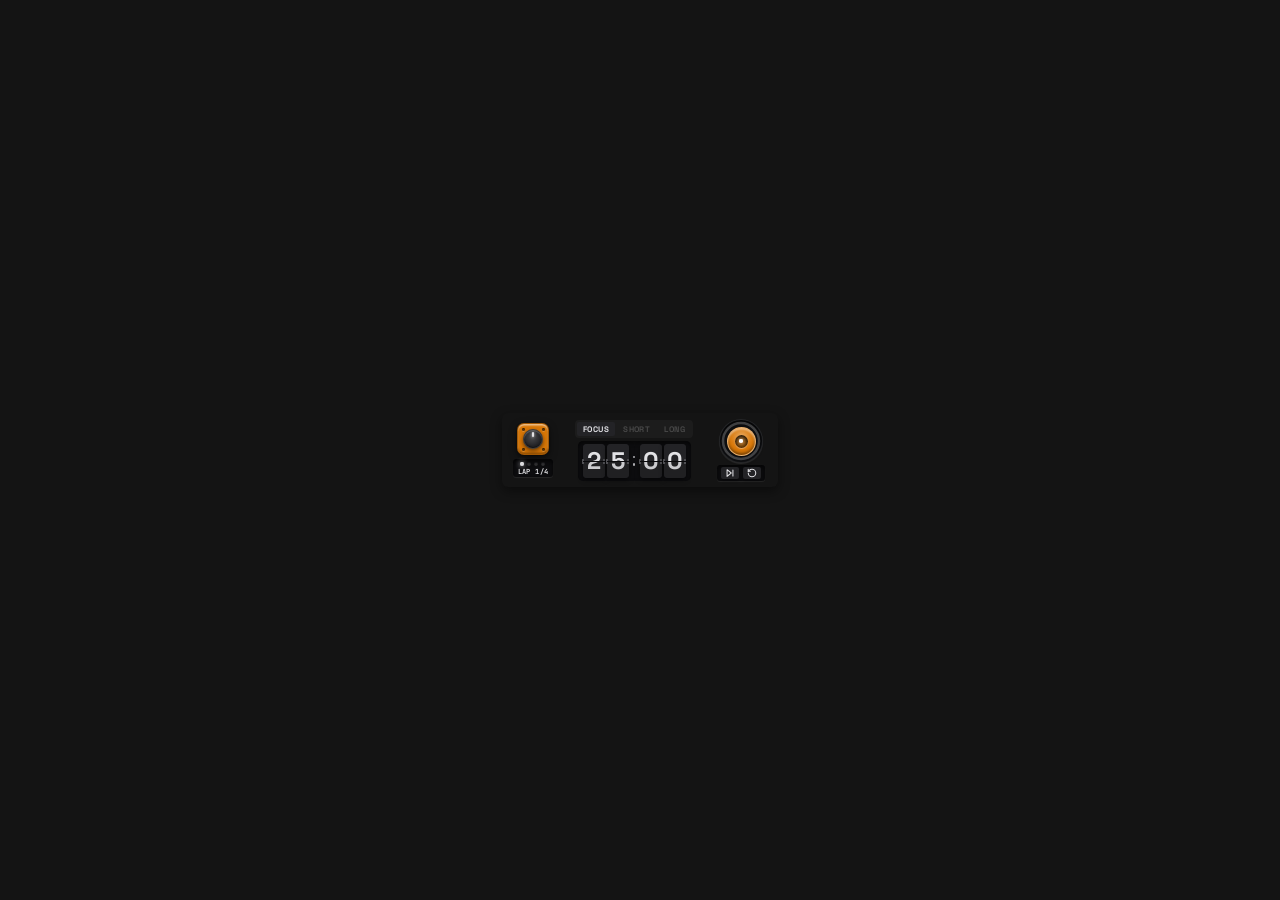
==== client/index.html @ 46dcbdff "feat: add design workbench, client architecture, and test suite with theme refinements" ====
<!DOCTYPE html>
<html lang="en">
<head>
  <meta charset="UTF-8">
  <meta name="viewport" content="width=device-width, initial-scale=1.0">
  <title>Kronos</title>
  <link rel="preconnect" href="https://fonts.googleapis.com">
  <link rel="preconnect" href="https://fonts.gstatic.com" crossorigin>
  <link href="https://fonts.googleapis.com/css2?family=Inter:wght@400;500;600;700&family=JetBrains+Mono:wght@500;700;800&family=Space+Grotesk:wght@500;700&display=swap" rel="stylesheet">
  <link rel="stylesheet" href="css/styles.css">
  <script>
    (function() {
      try {
        var theme = 'charcoal';
        if (typeof window.require === 'function') {
          var fs = window.require('fs');
          var prefsPath = "C:\\Users\\Admin\\AppData\\Local\\NeoGraphs\\Kronos\\preferences.json";
          if (fs.existsSync(prefsPath)) {
            var p = JSON.parse(fs.readFileSync(prefsPath, 'utf8'));
            if (p && p.theme) theme = p.theme;
          }
        } else {
          var raw = localStorage.getItem('kronos_config');
          if (raw) {
            var cfg = JSON.parse(raw);
            if (cfg && cfg.theme) theme = cfg.theme;
          }
        }
        document.documentElement.setAttribute('data-theme', theme);
      } catch(e) {}
    })();
  </script>
</head>
<body class="dot-grid-bg">
  <div class="panel-root">
    
    <!-- KRONOS DOCKABLE BAR (76-80px Height) -->
    <div id="kronos-dock-bar" class="kronos-bar dot-grid-bg" role="region" aria-label="Kronos Focus Bar">
      
      <!-- ZONE A: Modular Squircle Rotary & Inset Lap Channel -->
      <div class="kronos-zone zone-left">
        <!-- Modular Squircle Rotary (Settings Launcher) -->
        <button id="kronos-crown-btn" class="squircle-modular-trigger" aria-label="Open Session Vault" title="Open Session Vault">
          <span class="squircle-bolt tl"></span>
          <span class="squircle-bolt tr"></span>
          <span class="squircle-bolt bl"></span>
          <span class="squircle-bolt br"></span>
          <div class="squircle-core-knob">
            <span class="squircle-notch"></span>
          </div>
        </button>

        <!-- Teenage Engineering Inset Lap Indicator -->
        <div class="lap-segment-channel" aria-label="Pomodoro cycle progress">
          <div class="lap-pips-row">
            <span class="lap-pip active" data-lap="1"></span>
            <span class="lap-pip" data-lap="2"></span>
            <span class="lap-pip" data-lap="3"></span>
            <span class="lap-pip" data-lap="4"></span>
          </div>
          <span class="lap-counter-label" id="dock-lap-label">01/04</span>
        </div>
      </div>

      <!-- ZONE B: Integrated 3-Way Mode Switcher & Split-Flap Chronometer -->
      <div class="kronos-zone zone-center">
        <!-- 3-Way Mode Switcher -->
        <div class="mode-selector-strip" id="mode-selector-strip">
          <button class="mode-tab-btn active" data-mode="focus">FOCUS</button>
          <button class="mode-tab-btn" data-mode="short_break">SHORT</button>
          <button class="mode-tab-btn" data-mode="long_break">LONG</button>
        </div>

        <!-- Mechanical Split-Flap Clock Display -->
        <div class="split-flap-display" id="split-flap-chronometer">
          <!-- Minutes Tens -->
          <div class="flap-tile-group">
            <div class="flap-tile" id="tile-m1">
              <div class="flap-hinge hinge-l"></div>
              <div class="flap-hinge hinge-r"></div>
              <div class="flap-card flap-top"><span class="digit-glyph">2</span></div>
              <div class="flap-card flap-bottom"><span class="digit-glyph">2</span></div>
              <div class="flap-seam"></div>
            </div>
            <!-- Minutes Units -->
            <div class="flap-tile" id="tile-m2">
              <div class="flap-hinge hinge-l"></div>
              <div class="flap-hinge hinge-r"></div>
              <div class="flap-card flap-top"><span class="digit-glyph">5</span></div>
              <div class="flap-card flap-bottom"><span class="digit-glyph">5</span></div>
              <div class="flap-seam"></div>
            </div>
          </div>

          <!-- Flap Colon Divider -->
          <div class="flap-colon">
            <span class="colon-dot"></span>
            <span class="colon-dot"></span>
          </div>

          <!-- Seconds Tens -->
          <div class="flap-tile-group">
            <div class="flap-tile" id="tile-s1">
              <div class="flap-hinge hinge-l"></div>
              <div class="flap-hinge hinge-r"></div>
              <div class="flap-card flap-top"><span class="digit-glyph">0</span></div>
              <div class="flap-card flap-bottom"><span class="digit-glyph">0</span></div>
              <div class="flap-seam"></div>
            </div>
            <!-- Seconds Units -->
            <div class="flap-tile" id="tile-s2">
              <div class="flap-hinge hinge-l"></div>
              <div class="flap-hinge hinge-r"></div>
              <div class="flap-card flap-top"><span class="digit-glyph">0</span></div>
              <div class="flap-card flap-bottom"><span class="digit-glyph">0</span></div>
              <div class="flap-seam"></div>
            </div>
          </div>
        </div>
      </div>

      <!-- ZONE C: Tactile Ring Gauge & Axial Plunger Controls -->
      <div class="kronos-zone zone-right">
        <!-- Circular Gauge & Axial Plunger Cylinder -->
        <div class="gauge-button-capsule">
          <svg class="progress-ring-svg" width="44" height="44" viewBox="0 0 44 44">
            <circle class="ring-track" cx="22" cy="22" r="18" />
            <circle id="kronos-progress-arc" class="ring-arc" cx="22" cy="22" r="18" stroke-dasharray="113.1" stroke-dashoffset="113.1" />
          </svg>

          <!-- Axial Plunger Cylinder Push-Switch -->
          <button id="kronos-toggle-btn" class="axial-plunger-btn play-pause-trigger" aria-label="Start or Pause Timer" title="Start or Pause Timer">
            <div class="plunger-dish">
              <span class="btn-face">
                <span class="plunger-pip glyph-play"></span>
                <span class="plunger-bars glyph-pause" style="display: none;">
                  <span class="p-bar"></span>
                  <span class="p-bar"></span>
                </span>
              </span>
            </div>
          </button>
        </div>

        <!-- Inset Micro Actions Box Container -->
        <div class="micro-actions">
          <button id="kronos-skip-btn" class="micro-icon-btn" aria-label="Complete or Skip Lap" title="Skip Lap">
            <svg width="10" height="10" viewBox="0 0 24 24" fill="none" stroke="currentColor" stroke-width="2.5" stroke-linecap="round" stroke-linejoin="round">
              <polygon points="5 4 15 12 5 20 5 4"></polygon>
              <line x1="19" y1="5" x2="19" y2="19"></line>
            </svg>
          </button>
          <button id="kronos-reset-btn" class="micro-icon-btn" aria-label="Reset Timer" title="Reset Timer">
            <svg width="10" height="10" viewBox="0 0 24 24" fill="none" stroke="currentColor" stroke-width="2.5" stroke-linecap="round" stroke-linejoin="round">
              <path d="M3 12a9 9 0 1 0 9-9 9.75 9.75 0 0 0-6.74 2.74L3 8"></path>
              <path d="M3 3v5h5"></path>
            </svg>
          </button>
        </div>

      </div>

    </div>

  </div>

  <div id="kronos-toast" class="toast-bubble" aria-live="polite"></div>

  <script src="js/CSInterface.js"></script>
  <script src="js/storage.js"></script>
  <script src="js/app.js"></script>
</body>
</html>
---- client/css/styles.css ----
/* ==========================================================================
   KRONOS — Material Charcoal Industrial Focus Chronometer
   Unified Stylesheet for Dockable Bar & Modeless Session Vault
   Design System Invariants: Pure Tonal Contrast | Zero 1px Outlines | Zero Pure White
   ========================================================================== */

:root {
  /* Material Charcoal Background Tiers */
  --bg-deep: #111111;
  --bg-base: #141414;
  --bg-panel: #171717;
  --bg-card: #1c1c1c;
  --bg-input: #222222;
  --bg-hover: #262626;
  --bg-active: #2b2b2b;

  /* Material Charcoal Text Hierarchy (Zero Pure White) */
  --text-active: #919191;
  --text-digit: #a2a2a2;
  --text-body: #787878;
  --text-muted: #606060;
  --text-dim: #484848;
  --text-placeholder: #3f3f3f;

  /* Restrained Industrial Accents */
  --accent-amber: #d97706;
  --accent-teal: #0ca678;
  --accent-blue: #1473e6;

  /* Split-Flap Hardware Tones */
  --flap-tile-bg: #1c1c1c;
  --flap-split-line: #0f0f0f;
  --metal-hinge: #383838;

  /* Dot Grid Pattern */
  --dot-color: rgba(255, 255, 255, 0.045);
  --dot-size: 18px;

  /* Fonts */
  --font-mono: 'JetBrains Mono', 'SF Mono', Consolas, monospace;
  --font-sans: 'Inter', -apple-system, BlinkMacSystemFont, 'Segoe UI', Roboto, sans-serif;
  --font-grotesk: 'Space Grotesk', var(--font-sans);
}

/* Base Reset */
*, *::before, *::after {
  box-sizing: border-box;
  margin: 0;
  padding: 0;
  user-select: none;
  -webkit-user-select: none;
}

html, body {
  width: 100%;
  height: 100%;
  background-color: var(--bg-base);
  color: var(--text-body);
  font-family: var(--font-sans);
  overflow: hidden;
  -webkit-font-smoothing: antialiased;
}

/* Reusable Precision Dot Grid Backdrop - Clean Solid Surface (Dotted grid removed per user request) */
.dot-grid-bg {
  background-color: var(--theme-plugin-bg, var(--bg-base)) !important;
  background-image: none !important;
}

/* ==========================================================================
   1. DOCKABLE PANEL (Exact ~76-80px Profile)
   ========================================================================== */
.panel-root {
  width: 100%;
  height: 100%;
  display: flex;
  align-items: center;
  justify-content: center;
  padding: 2px 4px;
}

.kronos-bar {
  height: 74px;
  width: 100%;
  max-width: 276px;
  border-radius: 6px;
  border: none !important;
  outline: none !important;
  box-shadow: 0 4px 12px rgba(0, 0, 0, 0.45);
  display: grid;
  grid-template-columns: 50px 1fr 62px;
  align-items: center;
  padding: 5px 6px;
  position: relative;
  overflow: hidden;
}

/* ZONE ALIGNMENTS */
.kronos-zone {
  display: flex;
  flex-direction: column;
  justify-content: center;
  height: 100%;
}

.zone-left {
  align-items: center;
  justify-content: center;
  gap: 4px;
}

.zone-center {
  align-items: center;
  justify-content: center;
  padding: 0 3px;
}

.zone-right {
  align-items: center;
  justify-content: center;
  gap: 2px;
}

/* ZONE A: Modular Squircle Rotary & Inset Lap Channel */
.squircle-modular-trigger {
  width: 32px !important;
  height: 32px !important;
  border-radius: 7px !important;
  background: var(--theme-accent-color, #ea580c) !important;
  border: 1px solid rgba(0, 0, 0, 0.25) !important;
  box-shadow: 0 3px 8px rgba(0, 0, 0, 0.45), 0 1px 2px rgba(0, 0, 0, 0.35), inset 0 1.5px 1.5px rgba(255, 255, 255, 0.55), inset 0 -1.5px 2px rgba(0, 0, 0, 0.35) !important;
  display: flex !important;
  align-items: center !important;
  justify-content: center !important;
  position: relative !important;
  cursor: pointer !important;
  padding: 0 !important;
  margin: 0 !important;
  outline: none !important;
  flex-shrink: 0 !important;
  box-sizing: border-box !important;
  transition: transform 140ms cubic-bezier(0.2, 0.9, 0.3, 1.2), box-shadow 140ms ease !important;
}

.squircle-modular-trigger:hover {
  transform: translateY(-0.5px) !important;
  box-shadow: 0 4px 10px rgba(0, 0, 0, 0.55), inset 0 1.5px 1.5px rgba(255, 255, 255, 0.65) !important;
}

.squircle-modular-trigger:active {
  transform: translateY(1.5px) scale(0.96) !important;
  box-shadow: 0 1px 2px rgba(0, 0, 0, 0.6), inset 0 2px 3px rgba(0, 0, 0, 0.5) !important;
}

.squircle-bolt {
  position: absolute !important;
  width: 3px !important;
  height: 3px !important;
  border-radius: 50% !important;
  background: rgba(0, 0, 0, 0.5) !important;
  box-shadow: inset 0 0.5px 1px rgba(0, 0, 0, 0.8), 0 0.5px 0.5px rgba(255, 255, 255, 0.4) !important;
  pointer-events: none !important;
}

.squircle-bolt.tl { top: 3.5px !important; left: 3.5px !important; }
.squircle-bolt.tr { top: 3.5px !important; right: 3.5px !important; }
.squircle-bolt.bl { bottom: 3.5px !important; left: 3.5px !important; }
.squircle-bolt.br { bottom: 3.5px !important; right: 3.5px !important; }

.squircle-core-knob {
  width: 20px !important;
  height: 20px !important;
  border-radius: 50% !important;
  background: radial-gradient(circle at 45% 40%, rgba(255, 255, 255, 0.18) 0%, transparent 60%), var(--theme-plate-color, #272625) !important;
  box-shadow: 0 2px 4px rgba(0, 0, 0, 0.55), inset 0 1px 1px rgba(255, 255, 255, 0.25), inset 0 -1px 1px rgba(0, 0, 0, 0.5) !important;
  border: 1px solid rgba(255, 255, 255, 0.1) !important;
  position: relative !important;
  display: flex !important;
  align-items: center !important;
  justify-content: center !important;
  margin: auto !important;
  transform-origin: 50% 50% !important;
  transition: transform 160ms cubic-bezier(0.2, 0.9, 0.3, 1.2) !important;
}

.squircle-modular-trigger:hover .squircle-core-knob {
  transform: rotate(25deg) !important;
}

.squircle-notch {
  position: absolute !important;
  top: 2px !important;
  left: 50%;
  width: 2px !important;
  height: 4.5px !important;
  background: var(--theme-font-color, #ffffff) !important;
  border-radius: 1px !important;
  transform: translateX(-50%) !important;
  box-shadow: 0 0 3px var(--theme-font-color, #ffffff) !important;
}

/* Inset Lap Section */
.lap-segment-channel {
  background: var(--theme-clock-bg, #201f1e) !important;
  border: none !important;
  border-radius: 3.5px !important;
  padding: 2.5px 5px !important;
  box-shadow: inset 0 2px 4px rgba(0, 0, 0, 0.7), 0 1px 1px rgba(255, 255, 255, 0.08) !important;
  display: flex !important;
  flex-direction: column !important;
  align-items: center !important;
  gap: 2px !important;
  box-sizing: border-box !important;
}

.lap-pips-row {
  display: flex !important;
  gap: 3px !important;
  align-items: center !important;
}

.lap-pip {
  width: 4px !important;
  height: 4px !important;
  border-radius: 50% !important;
  background: rgba(255, 255, 255, 0.15) !important;
  box-shadow: inset 0 0.5px 1px rgba(0, 0, 0, 0.8) !important;
  border: none !important;
  transition: all 120ms ease !important;
}

.lap-pip.active {
  background: var(--theme-font-color, #ffffff) !important;
  box-shadow: 0 0 5px var(--theme-font-color, #ffffff), inset 0 0.5px 1px #ffffff !important;
}

.lap-pip.completed {
  background: var(--text-muted, #787878) !important;
  opacity: 0.6 !important;
}

.lap-counter-label {
  font-family: var(--font-mono, monospace) !important;
  font-size: 7px !important;
  font-weight: 700 !important;
  color: var(--theme-font-color, #ffffff) !important;
  letter-spacing: 0.06em !important;
  line-height: 1 !important;
}

/* ZONE B: 3-Way Mode Switcher & Split-Flap Display */
.mode-selector-strip {
  display: flex;
  align-items: center;
  background: var(--bg-card);
  border-radius: 4px;
  padding: 2px;
  gap: 2px;
  margin-bottom: 3px;
}

.mode-tab-btn {
  background: transparent;
  border: none !important;
  color: var(--text-dim);
  font-family: var(--font-grotesk);
  font-size: 8px;
  font-weight: 700;
  letter-spacing: 0.06em;
  padding: 2px 6px;
  border-radius: 2px;
  cursor: pointer;
  transition: all 120ms ease;
}

.mode-tab-btn:hover {
  color: var(--text-body);
}

.mode-tab-btn.active {
  background: var(--theme-plate-color, #232326);
  color: var(--theme-font-color, #e2e2e5);
}

.split-flap-display {
  display: flex;
  align-items: center;
  gap: 2.5px;
  background: var(--bg-panel);
  padding: 3px 5px;
  border-radius: 5px;
  box-shadow: inset 0 2px 4px rgba(0, 0, 0, 0.5);
}

.flap-tile-group {
  display: flex;
  gap: 2px;
}

.flap-tile {
  width: 22px;
  height: 34px;
  background: var(--flap-tile-bg);
  border-radius: 4px;
  position: relative;
  perspective: 300px;
  box-shadow: 0 2px 5px rgba(0, 0, 0, 0.5);
  user-select: none;
}

/* Side Metallic Hinge Tabs (Fixed Z-50 Overlay: NEVER moves or shifts) */
.flap-hinge {
  position: absolute;
  top: 17px;
  width: 2px;
  height: 5px;
  margin-top: -2px;
  background: #505054;
  z-index: 50;
  border-radius: 0.5px;
  pointer-events: none;
}

.hinge-l { left: -0.5px; }
.hinge-r { right: -0.5px; }

/* The horizontal flap seam (Fixed Z-50 Overlay: NEVER moves or shifts) */
.flap-seam {
  position: absolute;
  top: 17px;
  left: 0;
  right: 0;
  height: 1px;
  background: #09090b;
  z-index: 50;
  pointer-events: none;
}

/* Flap Card Top & Bottom Half Panels (Zero border lines: seam handles contrast) */
.flap-card {
  position: absolute;
  left: 0;
  right: 0;
  height: 17px;
  overflow: hidden;
  backface-visibility: hidden;
  -webkit-backface-visibility: hidden;
}

.flap-top {
  top: 0;
  background: #232326;
  border-radius: 4px 4px 0 0;
  z-index: 1;
}

.flap-bottom {
  top: 17px;
  background: #1a1a1d;
  border-radius: 0 0 4px 4px;
  z-index: 1;
}

/* Digit Typography: Full Contrast Matte (#e2e2e5) • Zero Vertical Shift */
.digit-glyph {
  position: absolute;
  left: 0;
  right: 0;
  width: 100%;
  height: 34px;
  line-height: 34px;
  text-align: center;
  font-family: 'Space Grotesk', -apple-system, BlinkMacSystemFont, 'Segoe UI', Roboto, sans-serif;
  font-size: 24px;
  font-weight: 700;
  color: #e2e2e5;
  letter-spacing: -0.02em;
  display: block;
  user-select: none;
  pointer-events: none;
}

.flap-top .digit-glyph,
.flap-leaf-top .digit-glyph {
  top: 0;
}

.flap-bottom .digit-glyph,
.flap-leaf-bottom .digit-glyph {
  top: -17px;
}

/* Mechanical 3D Split-Flap Animation Leaves */
.flap-leaf-anim {
  position: absolute;
  left: 0;
  right: 0;
  height: 17px;
  overflow: hidden;
  backface-visibility: hidden;
  -webkit-backface-visibility: hidden;
  pointer-events: none;
}

/* Upper Leaf: folds down around bottom seam (0deg -> -90deg) */
.flap-leaf-top {
  top: 0;
  background: #232326;
  border-radius: 4px 4px 0 0;
  transform-origin: bottom center;
  z-index: 20;
  animation: flapTopFold 180ms ease-in forwards;
}

@keyframes flapTopFold {
  0% {
    transform: rotateX(0deg);
  }
  100% {
    transform: rotateX(-90deg);
    opacity: 0;
  }
}

/* Lower Leaf: drops down from 90deg to 0deg around top seam */
.flap-leaf-bottom {
  top: 17px;
  background: #1a1a1d;
  border-radius: 0 0 4px 4px;
  transform-origin: top center;
  transform: rotateX(90deg);
  z-index: 30;
  animation: flapBottomDrop 190ms cubic-bezier(0.2, 0.9, 0.4, 1.1) 160ms forwards;
}

@keyframes flapBottomDrop {
  0% {
    transform: rotateX(90deg);
  }
  100% {
    transform: rotateX(0deg);
  }
}

/* Authentic Mechanical Shadow Dynamics */
.flap-leaf-top::after {
  content: '';
  position: absolute;
  inset: 0;
  background: linear-gradient(to bottom, transparent 20%, rgba(0, 0, 0, 0.65));
  opacity: 0;
  animation: shadowFadeIn 180ms ease-in forwards;
}

@keyframes shadowFadeIn {
  0% { opacity: 0; }
  100% { opacity: 1; }
}

.flap-leaf-bottom::after {
  content: '';
  position: absolute;
  inset: 0;
  background: linear-gradient(to top, transparent 20%, rgba(0, 0, 0, 0.65));
  opacity: 1;
  animation: shadowFadeOut 190ms ease-out 160ms forwards;
}

@keyframes shadowFadeOut {
  0% { opacity: 1; }
  100% { opacity: 0; }
}

.flap-colon {
  display: flex;
  flex-direction: column;
  justify-content: center;
  align-items: center;
  gap: 5px;
  width: 6px;
  height: 34px;
}

.colon-dot {
  width: 2.5px;
  height: 2.5px;
  border-radius: 50%;
  background: var(--text-digit);
  opacity: 0.75;
}

/* ZONE C: Axial Plunger (Braun Action 03 Authentic)
   Dark recessed surrounding socket channel + Dead-centered cylinder with no hover shift */
.gauge-button-capsule {
  position: relative !important;
  width: 44px !important;
  height: 44px !important;
  display: flex !important;
  align-items: center !important;
  justify-content: center !important;
  background: #111215 !important;
  border-radius: 50% !important;
  box-shadow: inset 0 3px 6px rgba(0, 0, 0, 0.85), 0 1px 1px rgba(255, 255, 255, 0.1) !important;
  border: 1.5px solid rgba(255, 255, 255, 0.08) !important;
  box-sizing: border-box !important;
  margin: 0 !important;
}

.progress-ring-svg {
  position: absolute !important;
  top: -1.5px !important;
  left: -1.5px !important;
  width: 44px !important;
  height: 44px !important;
  transform: rotate(-90deg) !important;
  pointer-events: none !important;
  z-index: 5 !important;
}

.ring-track {
  fill: none !important;
  stroke: rgba(255, 255, 255, 0.22) !important;
  stroke-width: 2.5 !important;
}

.ring-arc {
  fill: none !important;
  stroke: var(--theme-accent-color, #ea580c) !important;
  stroke-width: 2.5 !important;
  stroke-linecap: round !important;
  stroke-dasharray: 113.1px !important;
  stroke-dashoffset: 113.1px;
  filter: drop-shadow(0 0 3px var(--theme-accent-color, #ea580c)) !important;
  transition: stroke-dashoffset 180ms linear, stroke 180ms ease !important;
}

.axial-plunger-btn {
  width: 29px !important;
  height: 29px !important;
  border-radius: 50% !important;
  background: radial-gradient(circle at 50% 35%, rgba(255, 255, 255, 0.38) 0%, rgba(255, 255, 255, 0.05) 45%, transparent 60%), var(--theme-accent-color, #ea580c) !important;
  border: 1.5px solid rgba(255, 255, 255, 0.4) !important;
  box-shadow: 0 2px 6px rgba(0, 0, 0, 0.55), inset 0 1.5px 2px rgba(255, 255, 255, 0.5), inset 0 -2px 3px rgba(0, 0, 0, 0.45) !important;
  display: flex !important;
  align-items: center !important;
  justify-content: center !important;
  position: relative !important;
  cursor: pointer !important;
  padding: 0 !important;
  margin: auto !important;
  outline: none !important;
  box-sizing: border-box !important;
  transform: none !important;
  transition: filter 120ms ease, box-shadow 120ms ease, transform 120ms ease !important;
}

/* On hover: NO SHIFT! 100% Dead Center! Pure luminous tactile highlight */
.axial-plunger-btn:hover {
  transform: none !important;
  filter: brightness(1.08) !important;
  box-shadow: 0 5px 12px rgba(0, 0, 0, 0.65), inset 0 1.5px 2px rgba(255, 255, 255, 0.65), inset 0 -2px 3px rgba(0, 0, 0, 0.45) !important;
}

/* On active: Smooth plunge directly straight into socket */
.axial-plunger-btn:active {
  transform: scale(0.96) !important;
  box-shadow: 0 1px 3px rgba(0, 0, 0, 0.8), inset 0 2.5px 4px rgba(0, 0, 0, 0.7) !important;
  filter: brightness(0.95) !important;
}

/* Finger-sculpted Concave Thumb Dish - 100% Dead Center */
.plunger-dish {
  width: 13px !important;
  height: 13px !important;
  border-radius: 50% !important;
  background: radial-gradient(circle at 50% 50%, rgba(0, 0, 0, 0.2) 0%, rgba(0, 0, 0, 0.7) 100%), var(--theme-accent-color, #ea580c) !important;
  box-shadow: inset 0 2px 4px rgba(0, 0, 0, 0.75), 0 1px 1px rgba(255, 255, 255, 0.35) !important;
  display: flex !important;
  align-items: center !important;
  justify-content: center !important;
  margin: auto !important;
  position: relative !important;
}

.btn-face {
  display: flex !important;
  align-items: center !important;
  justify-content: center !important;
  width: 100% !important;
  height: 100% !important;
  pointer-events: none !important;
  margin: auto !important;
}

/* Crisp White Jewel Pip - 100% Dead Center */
.plunger-pip.glyph-play {
  width: 3.5px !important;
  height: 3.5px !important;
  border-radius: 50% !important;
  background: #ffffff !important;
  box-shadow: 0 0 5px #ffffff, inset 0 0.5px 1px #ffffff !important;
  display: block !important;
  margin: auto !important;
}

.plunger-bars.glyph-pause {
  display: none !important;
  gap: 2px !important;
  align-items: center !important;
  justify-content: center !important;
  margin: auto !important;
}

.p-bar {
  width: 2px !important;
  height: 5px !important;
  border-radius: 1px !important;
  background: #ffffff !important;
  box-shadow: 0 0 3px #ffffff !important;
}

/* MICRO ACTIONS: Recessed container with NO border, Keycaps with NO border, Ample Bottom Clearance */
.micro-actions {
  display: flex !important;
  gap: 3.5px !important;
  align-items: center !important;
  justify-content: center !important;
  background: var(--theme-clock-bg, #201f1e) !important;
  padding: 2px 4px !important;
  border-radius: 3.5px !important;
  border: none !important;
  outline: none !important;
  box-shadow: inset 0 2px 4px rgba(0, 0, 0, 0.7), 0 1px 1px rgba(255, 255, 255, 0.08) !important;
  box-sizing: border-box !important;
  margin: 0 !important;
  height: 16px !important;
}

.micro-icon-btn {
  width: 18px !important;
  height: 12px !important;
  background: var(--theme-plate-color, #272625) !important;
  border: none !important;
  outline: none !important;
  border-radius: 2px !important;
  box-shadow: 0 1.5px 3px rgba(0, 0, 0, 0.45) !important;
  color: var(--theme-font-color, #f7f4ed) !important;
  cursor: pointer !important;
  padding: 0 !important;
  margin: 0 !important;
  display: flex !important;
  align-items: center !important;
  justify-content: center !important;
  transition: filter 120ms ease, transform 120ms ease !important;
}

.micro-icon-btn svg {
  display: block !important;
  pointer-events: none !important;
}

.micro-icon-btn:hover {
  filter: brightness(1.25) !important;
  transform: translateY(-0.5px) !important;
}

.micro-icon-btn:active {
  transform: translateY(0.5px) scale(0.96) !important;
  box-shadow: inset 0 1px 2px rgba(0, 0, 0, 0.8) !important;
}

/* ==========================================================================
   2. FLOATING MODELESS WINDOW ("SESSION VAULT & PREFERENCES")
   Dimensions: 380px x 580px (Citadel / Splice Standard)
   ========================================================================== */
.vault-window-root {
  width: 100vw;
  height: 100vh;
  display: flex;
  flex-direction: column;
  background-color: var(--bg-base);
  overflow: hidden;
}

.vault-titlebar {
  height: 38px;
  background: var(--bg-panel);
  display: flex;
  align-items: center;
  justify-content: space-between;
  padding: 0 14px;
  -webkit-app-region: drag;
  cursor: default;
}

.vault-branding {
  display: flex;
  align-items: center;
  gap: 7px;
}

.vault-rotary-mini {
  width: 13px;
  height: 13px;
  border-radius: 50%;
  background: var(--bg-card);
  display: flex;
  align-items: center;
  justify-content: center;
}

.rotary-mini-amber {
  width: 3.5px;
  height: 3.5px;
  border-radius: 50%;
  background: var(--accent-amber);
}

.vault-logo {
  font-family: var(--font-grotesk);
  font-size: 11.5px;
  font-weight: 700;
  letter-spacing: 0.12em;
  color: var(--text-active);
}

.vault-version-tag {
  font-size: 8.5px;
  font-family: var(--font-mono);
  color: var(--text-muted);
  font-weight: 600;
  letter-spacing: 0.04em;
}

.vault-stats-chip {
  display: flex;
  align-items: center;
  gap: 5px;
  background: var(--bg-card);
  padding: 2.5px 7px;
  border-radius: 3px;
  font-size: 9.5px;
  font-family: var(--font-mono);
  color: var(--text-body);
  font-weight: 600;
  -webkit-app-region: no-drag;
}

.stats-chip-dot {
  width: 4px;
  height: 4px;
  border-radius: 50%;
  background: var(--accent-amber);
}

.vault-window-controls {
  display: flex;
  align-items: center;
  -webkit-app-region: no-drag;
}

.vault-ctrl-btn {
  background: transparent;
  border: none;
  color: var(--text-dim);
  font-size: 11px;
  cursor: pointer;
  padding: 3px 6px;
  border-radius: 3px;
  transition: all 120ms ease;
}

.vault-ctrl-btn:hover {
  color: var(--text-active);
  background: var(--bg-hover);
}

.vault-ctrl-btn.sync {
  display: inline-flex;
  align-items: center;
  gap: 4px;
  background: rgba(255, 255, 255, 0.05);
  border: 1px solid rgba(255, 255, 255, 0.1);
  color: var(--text-body);
  font-size: 9px;
  font-family: var(--font-mono);
  font-weight: 600;
  padding: 2px 7px;
  border-radius: 4px;
  margin-right: 5px;
}

.vault-ctrl-btn.sync:hover {
  background: rgba(255, 255, 255, 0.12);
  color: var(--text-active);
  border-color: rgba(255, 255, 255, 0.25);
}

.vault-ctrl-btn.sync.synced,
.theme-sync-dock-btn.synced {
  background: var(--theme-accent-color, #d97706) !important;
  color: var(--theme-plugin-bg, #141414) !important;
  border-color: var(--theme-accent-color, #d97706) !important;
}

.themes-header-actions {
  display: flex;
  align-items: center;
  gap: 6px;
  flex-shrink: 0;
}

.theme-sync-dock-btn {
  display: inline-flex;
  align-items: center;
  gap: 4px;
  background: var(--bg-card);
  border: 1px solid rgba(255, 255, 255, 0.12);
  color: var(--text-active);
  font-size: 8.5px;
  font-family: var(--font-mono);
  font-weight: 700;
  text-transform: uppercase;
  letter-spacing: 0.05em;
  padding: 3px 8px;
  border-radius: 4px;
  cursor: pointer;
  transition: all 120ms ease;
  white-space: nowrap;
}

.theme-sync-dock-btn:hover {
  background: var(--bg-hover);
  border-color: rgba(255, 255, 255, 0.3);
}

.theme-sync-dock-btn svg,
.vault-ctrl-btn.sync svg {
  display: block;
  pointer-events: none;
  transition: transform 300ms ease;
}

.vault-ctrl-btn.sync:hover svg,
.theme-sync-dock-btn:hover svg {
  transform: rotate(180deg);
}

.vault-nav-strip {
  display: flex;
  background: var(--bg-panel);
  padding: 4px 10px 8px;
  gap: 4px;
}

.vault-tab-btn {
  flex: 1;
  background: var(--bg-card);
  border: none;
  color: var(--text-muted);
  font-family: var(--font-sans);
  font-size: 10.5px;
  font-weight: 500;
  padding: 5px 8px;
  border-radius: 4px;
  cursor: pointer;
  display: flex;
  align-items: center;
  justify-content: center;
  gap: 5px;
  transition: all 120ms ease;
}

.vault-tab-btn:hover {
  color: var(--text-body);
  background: var(--bg-hover);
}

.vault-tab-btn.active {
  background: var(--bg-input);
  color: var(--text-active);
  font-weight: 600;
}

.tab-count-badge {
  background: var(--bg-panel);
  color: var(--text-body);
  font-size: 8.5px;
  padding: 1px 4px;
  border-radius: 3px;
  font-weight: 600;
}

.vault-tab-btn.active .tab-count-badge {
  color: var(--accent-amber);
}

.vault-tab-content {
  display: none;
  flex: 1;
  flex-direction: column;
  overflow: hidden;
}

.vault-tab-content.active {
  display: flex;
}

/* SESSIONS TAB */
.vault-session-hero {
  display: grid;
  grid-template-columns: repeat(3, 1fr);
  gap: 6px;
  padding: 10px 12px;
  background: var(--bg-base);
}

.hero-metric {
  background: var(--bg-card);
  border-radius: 4px;
  padding: 7px 8px;
  text-align: center;
}

.metric-val {
  display: block;
  font-family: var(--font-grotesk);
  font-size: 13px;
  font-weight: 700;
  color: var(--text-active);
}

.metric-lbl {
  display: block;
  font-size: 7.5px;
  font-weight: 600;
  letter-spacing: 0.08em;
  color: var(--text-muted);
  margin-top: 1px;
}

.session-list-toolbar {
  display: flex;
  justify-content: space-between;
  align-items: center;
  padding: 8px 14px 4px;
}

.section-title {
  font-size: 9px;
  font-weight: 700;
  letter-spacing: 0.08em;
  color: var(--text-muted);
}

.toolbar-actions {
  display: flex;
  gap: 4px;
}

.vault-btn-subtle {
  background: var(--bg-card);
  border: none;
  color: var(--text-muted);
  font-size: 9.5px;
  font-weight: 500;
  padding: 3px 7px;
  border-radius: 3px;
  cursor: pointer;
  transition: all 120ms ease;
}

.vault-btn-subtle:hover {
  background: var(--bg-hover);
  color: var(--text-body);
}

.session-cards-scroll {
  flex: 1;
  overflow-y: auto;
  padding: 4px 12px 10px;
  display: flex;
  flex-direction: column;
  gap: 6px;
}

.session-cards-scroll::-webkit-scrollbar {
  width: 4px;
}

.session-cards-scroll::-webkit-scrollbar-thumb {
  background: var(--bg-card);
  border-radius: 3px;
}

.session-card {
  background: var(--bg-card);
  border-radius: 5px;
  padding: 8px 10px;
  border: none !important;
  display: flex;
  flex-direction: column;
  gap: 5px;
  transition: background 120ms ease;
}

.session-card:hover {
  background: #202020;
}

.card-top-row {
  display: flex;
  align-items: center;
  justify-content: space-between;
}

.card-timestamp {
  font-size: 9.5px;
  font-family: var(--font-mono);
  color: var(--text-muted);
}

.card-duration-badge {
  font-size: 8.5px;
  font-family: var(--font-mono);
  font-weight: 600;
  padding: 1.5px 5px;
  border-radius: 2px;
  background: var(--bg-input);
  color: var(--text-body);
}

.card-duration-badge.focus {
  color: var(--accent-amber);
}

.card-title-row {
  display: flex;
  align-items: center;
  gap: 6px;
}

.session-title-input {
  flex: 1;
  background: var(--bg-input);
  border: none !important;
  outline: none !important;
  font-family: var(--font-sans);
  font-size: 11px;
  font-weight: 500;
  color: var(--text-active);
  padding: 3px 6px;
  border-radius: 3px;
  transition: background 120ms ease;
}

.session-title-input::placeholder {
  color: var(--text-placeholder);
}

.session-title-input:focus {
  background: var(--bg-deep);
  color: var(--text-active);
}

.card-delete-btn {
  background: transparent;
  border: none !important;
  color: var(--text-dim);
  cursor: pointer;
  padding: 3px;
  border-radius: 2px;
  display: flex;
  align-items: center;
  justify-content: center;
  transition: color 120ms ease, background 120ms ease;
}

.card-delete-btn:hover {
  color: var(--text-body);
  background: var(--bg-input);
}

.vault-footer-export {
  padding: 8px 12px;
  background: var(--bg-panel);
  display: flex;
  align-items: center;
  justify-content: space-between;
  gap: 6px;
}

.export-note {
  display: flex;
  align-items: center;
  gap: 4px;
  font-size: 9.5px;
  color: var(--text-muted);
}

.export-btn-group {
  display: flex;
  gap: 4px;
}

.vault-export-btn {
  background: var(--bg-card);
  border: none !important;
  color: var(--text-body);
  font-size: 10px;
  font-weight: 500;
  padding: 4px 8px;
  border-radius: 3px;
  cursor: pointer;
  transition: all 120ms ease;
}

.vault-export-btn:hover {
  background: var(--bg-input);
  color: var(--text-active);
}

/* ANALYTICS TAB */
.analytics-wrapper {
  padding: 12px;
  display: flex;
  flex-direction: column;
  gap: 10px;
  overflow-y: auto;
}

.analytics-card {
  background: var(--bg-card);
  border-radius: 5px;
  padding: 10px 12px;
  border: none !important;
}

.card-header {
  display: flex;
  justify-content: space-between;
  align-items: center;
  margin-bottom: 10px;
}

.card-title-group {
  display: flex;
  flex-direction: column;
  gap: 2px;
}

.card-title {
  font-size: 9.5px;
  font-weight: 700;
  letter-spacing: 0.08em;
  color: var(--text-body);
}

.card-sub {
  font-size: 8.5px;
  color: var(--text-muted);
}

/* Interactive Timeframe Segment Control */
.timeframe-group {
  display: flex;
  background: var(--bg-input);
  border-radius: 4px;
  padding: 2px;
  gap: 2px;
}

.tf-btn {
  background: transparent;
  border: none !important;
  color: var(--text-muted);
  font-family: var(--font-sans);
  font-size: 9px;
  font-weight: 600;
  padding: 3px 7px;
  border-radius: 3px;
  cursor: pointer;
  transition: all 120ms ease;
  line-height: 1;
}

.tf-btn:hover {
  color: var(--text-active);
}

.tf-btn.active {
  background: var(--accent-amber);
  color: #121212;
  font-weight: 700;
}

/* Dynamic Bar Chart */
.analytics-bar-chart,
.weekly-bar-chart {
  display: flex;
  align-items: flex-end;
  justify-content: space-between;
  height: 85px;
  padding-top: 14px;
  gap: 6px;
}

.chart-col {
  flex: 1;
  display: flex;
  flex-direction: column;
  align-items: center;
  height: 100%;
  justify-content: flex-end;
  gap: 4px;
  position: relative;
}

.chart-val {
  font-size: 8px;
  font-family: var(--font-mono);
  color: var(--text-muted);
  line-height: 1;
  margin-bottom: 2px;
}

.chart-bar-wrap {
  width: 100%;
  max-width: 16px;
  height: 52px;
  display: flex;
  align-items: flex-end;
  justify-content: center;
  background: rgba(255, 255, 255, 0.03);
  border-radius: 2px 2px 0 0;
}

.chart-bar {
  width: 100%;
  background: var(--bg-input);
  border-radius: 2px 2px 0 0;
  transition: height 250ms ease, background 150ms ease;
  min-height: 2px;
}

.chart-bar.active {
  background: var(--accent-amber);
}

.chart-bar.current {
  background: var(--text-body);
}

.col-day {
  font-size: 8.5px;
  font-family: var(--font-mono);
  color: var(--text-muted);
  font-weight: 600;
}

.chart-col.current .col-day {
  color: var(--accent-amber);
}

/* Dynamic Category Breakdown */
.category-breakdown-list {
  display: flex;
  flex-direction: column;
  gap: 8px;
}

.cat-row {
  display: flex;
  flex-direction: column;
  gap: 4px;
  background: var(--bg-deep);
  padding: 6px 8px;
  border-radius: 4px;
}

.cat-header {
  display: flex;
  justify-content: space-between;
  align-items: center;
  font-size: 10.5px;
}

.cat-title {
  font-weight: 500;
  color: var(--text-active);
  white-space: nowrap;
  overflow: hidden;
  text-overflow: ellipsis;
  max-width: 220px;
}

.cat-meta {
  display: flex;
  align-items: center;
  gap: 6px;
}

.cat-time {
  font-family: var(--font-mono);
  font-size: 9.5px;
  color: var(--text-body);
  font-weight: 600;
}

.cat-pct {
  font-family: var(--font-mono);
  font-size: 8.5px;
  color: var(--accent-amber);
  background: rgba(217, 119, 6, 0.12);
  padding: 1px 4px;
  border-radius: 2px;
  font-weight: 700;
}

.cat-track {
  width: 100%;
  height: 4px;
  background: var(--bg-card);
  border-radius: 2px;
  overflow: hidden;
}

.cat-fill {
  height: 100%;
  background: var(--accent-amber);
  border-radius: 2px;
  transition: width 300ms ease;
}

/* Completely Silence Default & Manual Toasts */
#kronos-toast,
.toast-bubble {
  display: none !important;
  visibility: hidden !important;
  opacity: 0 !important;
  pointer-events: none !important;
}

/* PREFERENCES TAB */
.preferences-wrapper {
  padding: 12px;
  display: flex;
  flex-direction: column;
  gap: 10px;
  overflow-y: auto;
}

.pref-group {
  background: var(--bg-card);
  border-radius: 5px;
  padding: 10px 12px;
  border: none !important;
}

.group-title {
  font-size: 8.5px;
  font-weight: 700;
  letter-spacing: 0.08em;
  color: var(--text-muted);
  margin-bottom: 8px;
}

.pref-row {
  display: flex;
  align-items: center;
  justify-content: space-between;
  padding: 5px 0;
  font-size: 10.5px;
  color: var(--text-body);
}

.stepper-input {
  display: flex;
  align-items: center;
  background: var(--bg-input);
  border-radius: 3px;
  overflow: hidden;
}

.step-btn {
  background: transparent;
  border: none;
  color: var(--text-muted);
  width: 22px;
  height: 22px;
  cursor: pointer;
  font-size: 10px;
  transition: all 120ms ease;
}

.step-btn:hover {
  background: var(--bg-hover);
  color: var(--text-active);
}

.stepper-input input {
  width: 34px;
  background: transparent;
  border: none;
  color: var(--text-active);
  font-family: var(--font-mono);
  font-size: 10.5px;
  font-weight: 600;
  text-align: center;
  outline: none;
}

.pref-toggle {
  accent-color: var(--accent-amber);
  width: 14px;
  height: 14px;
  cursor: pointer;
}

.storage-info-box {
  background: var(--bg-panel);
  border-radius: 4px;
  padding: 8px;
  display: flex;
  flex-direction: column;
  gap: 4px;
}

.storage-path-header {
  display: flex;
  align-items: center;
  gap: 5px;
  font-size: 9.5px;
  color: var(--text-body);
  font-weight: 600;
}

.storage-path-code {
  font-family: var(--font-mono);
  font-size: 9px;
  color: var(--accent-amber);
  background: var(--bg-card);
  padding: 3px 6px;
  border-radius: 3px;
  word-break: break-all;
}

.storage-path-desc {
  font-size: 9px;
  color: var(--text-muted);
  line-height: 1.35;
}

.pref-save-row {
  display: flex;
  align-items: center;
  gap: 10px;
}

.vault-btn-primary {
  background: var(--bg-input);
  color: var(--text-active);
  border: none;
  font-family: var(--font-sans);
  font-size: 10.5px;
  font-weight: 600;
  padding: 6px 14px;
  border-radius: 4px;
  cursor: pointer;
  transition: background 120ms ease;
}

.vault-btn-primary:hover {
  background: var(--bg-hover);
}

.status-msg {
  font-size: 9.5px;
  color: var(--accent-teal);
}

/* TOAST NOTIFICATION */
.toast-bubble {
  position: fixed;
  bottom: 16px;
  right: 16px;
  background: var(--bg-panel);
  color: var(--text-active);
  font-size: 10px;
  padding: 5px 10px;
  border-radius: 4px;
  box-shadow: 0 4px 12px rgba(0, 0, 0, 0.7);
  opacity: 0;
  transform: translateY(6px);
  pointer-events: none;
  transition: all 160ms ease;
  z-index: 1000;
}

.toast-bubble.show {
  opacity: 1;
  transform: translateY(0);
}

/* ==========================================================================
   4. THEMES & WATCH SKINS GALLERY UI
   ========================================================================== */
.themes-header-strip {
  padding: 12px 14px 10px;
  background: var(--bg-base);
  display: flex;
  align-items: flex-start;
  justify-content: space-between;
  gap: 12px;
  border-bottom: 1px solid rgba(255, 255, 255, 0.04);
}

.themes-count-tag {
  font-family: var(--font-mono);
  font-size: 8.5px;
  font-weight: 700;
  text-transform: uppercase;
  letter-spacing: 0.08em;
  background: var(--bg-card);
  color: var(--accent-amber);
  padding: 3px 7px;
  border-radius: 4px;
  white-space: nowrap;
}

.theme-cards-grid {
  flex: 1;
  overflow-y: auto;
  padding: 10px 14px 16px;
  display: flex;
  flex-direction: column;
  gap: 8px;
}

.theme-cards-grid::-webkit-scrollbar {
  width: 5px;
}

.theme-cards-grid::-webkit-scrollbar-thumb {
  background: var(--bg-hover);
  border-radius: 3px;
}

.theme-card {
  background: var(--bg-card);
  border-radius: 6px;
  padding: 8px 10px;
  display: flex;
  align-items: center;
  gap: 10px;
  cursor: pointer;
  border: 1px solid transparent;
  transition: all 140ms ease;
  position: relative;
}

.theme-card:hover {
  background: var(--bg-hover);
  transform: translateY(-1px);
}

.theme-card.active {
  background: var(--bg-active);
  border-color: rgba(255, 255, 255, 0.12);
  box-shadow: 0 4px 12px rgba(0, 0, 0, 0.35);
}

/* MINI WATCH PREVIEWS INSIDE THEME CARDS */
.theme-card-preview {
  width: 54px;
  height: 38px;
  border-radius: 4px;
  display: flex;
  align-items: center;
  justify-content: center;
  flex-shrink: 0;
  overflow: hidden;
  box-shadow: inset 0 1px 3px rgba(0, 0, 0, 0.4);
}

.theme-card-preview .pv-bar {
  display: flex;
  align-items: center;
  gap: 4px;
}

.pv-crown {
  width: 6px;
  height: 6px;
  border-radius: 50%;
  display: inline-block;
}

.pv-flap {
  font-family: 'Space Grotesk', var(--font-sans);
  font-size: 13px;
  font-weight: 700;
  line-height: 1;
  padding: 2px 4px;
  border-radius: 2px;
}

.pv-ring {
  width: 7px;
  height: 7px;
  border-radius: 50%;
  border-width: 1.5px;
  border-style: solid;
  display: inline-block;
}

/* Individual Preview Swatches */
.theme-pv-charcoal { background: #141414; }
.theme-pv-charcoal .pv-crown { background: #d97706; }
.theme-pv-charcoal .pv-flap { background: #232326; color: #e2e2e5; }
.theme-pv-charcoal .pv-ring { border-color: #d97706; }

.theme-pv-lilac { background: #120e24; }
.theme-pv-lilac .pv-crown { background: #9b8bf4; }
.theme-pv-lilac .pv-flap { background: #2b2454; color: #f0ebff; }
.theme-pv-lilac .pv-ring { border-color: #9b8bf4; }

.theme-pv-braun { background: #ece6da; }
.theme-pv-braun .pv-crown { background: #ea580c; }
.theme-pv-braun .pv-flap { background: #272625; color: #f7f4ed; }
.theme-pv-braun .pv-ring { border-color: #ea580c; }

.theme-pv-cyber { background: #09090c; }
.theme-pv-cyber .pv-crown { background: #7969ef; }
.theme-pv-cyber .pv-flap { background: #161622; color: #a89eff; }
.theme-pv-cyber .pv-ring { border-color: #7969ef; }

.theme-pv-matcha { background: #1f2421; }
.theme-pv-matcha .pv-crown { background: #c29b62; }
.theme-pv-matcha .pv-flap { background: #2b4238; color: #ede2cf; }
.theme-pv-matcha .pv-ring { border-color: #c29b62; }

.theme-pv-cobalt { background: #11161d; }
.theme-pv-cobalt .pv-crown { background: #ff6b18; }
.theme-pv-cobalt .pv-flap { background: #1c7ed6; color: #ffffff; }
.theme-pv-cobalt .pv-ring { border-color: #ff6b18; }

.theme-pv-ochre { background: #18181b; }
.theme-pv-ochre .pv-crown { background: #f59f00; }
.theme-pv-ochre .pv-flap { background: #f59f00; color: #121212; }
.theme-pv-ochre .pv-ring { border-color: #f59f00; }

.theme-card-info {
  flex: 1;
  min-width: 0;
  display: flex;
  flex-direction: column;
  gap: 2px;
}

.theme-name-row {
  display: flex;
  align-items: center;
  gap: 6px;
}

.theme-title {
  font-family: var(--font-sans);
  font-size: 11px;
  font-weight: 600;
  color: var(--text-active);
}

.theme-badge {
  font-family: var(--font-mono);
  font-size: 7.5px;
  font-weight: 700;
  padding: 1px 4px;
  border-radius: 2px;
  background: var(--bg-input);
  color: var(--text-muted);
  letter-spacing: 0.05em;
}

.theme-badge.p1 { background: rgba(155, 139, 244, 0.2); color: #b3a5ff; }
.theme-badge.p2 { background: rgba(234, 88, 12, 0.2); color: #ea580c; }
.theme-badge.p3 { background: rgba(121, 105, 239, 0.2); color: #9890ee; }

.theme-desc {
  font-size: 9px;
  color: var(--text-muted);
  white-space: nowrap;
  overflow: hidden;
  text-overflow: ellipsis;
}

.theme-swatches {
  display: flex;
  align-items: center;
  gap: 5px;
  margin-top: 4px;
}

.swatch {
  position: relative;
  width: 16px;
  height: 16px;
  border-radius: 50%;
  border: 1.5px solid rgba(255, 255, 255, 0.22);
  box-shadow: none !important;
  filter: none !important;
  display: inline-flex;
  align-items: center;
  justify-content: center;
  cursor: pointer;
  overflow: hidden;
  transition: transform 120ms ease, border-color 120ms ease;
  flex-shrink: 0;
}

.swatch:hover {
  transform: scale(1.15);
  border-color: rgba(255, 255, 255, 0.7);
  box-shadow: none !important;
  filter: none !important;
}

.swatch-color-picker {
  position: absolute;
  top: 0;
  left: 0;
  width: 100%;
  height: 100%;
  opacity: 0;
  cursor: pointer;
  border: none;
  padding: 0;
  margin: 0;
}

.theme-reset-btn {
  background: transparent;
  border: none;
  padding: 3px;
  margin-left: 3px;
  border-radius: 3px;
  color: var(--text-muted);
  cursor: pointer;
  display: inline-flex;
  align-items: center;
  justify-content: center;
  transition: all 120ms ease;
  box-shadow: none !important;
  filter: none !important;
  flex-shrink: 0;
}

.theme-reset-btn:hover {
  color: var(--text-active);
  background: rgba(255, 255, 255, 0.08);
}

.theme-reset-btn svg {
  display: block;
  pointer-events: none;
}

.theme-card-radio {
  width: 18px;
  height: 18px;
  border-radius: 50%;
  background: var(--bg-input);
  display: flex;
  align-items: center;
  justify-content: center;
  flex-shrink: 0;
  color: transparent;
  transition: all 120ms ease;
}

.theme-card.active .theme-card-radio {
  background: var(--accent-amber);
  color: #111111;
  font-size: 10px;
  font-weight: 700;
}

/* ==========================================================================
   5. COMPLETE THEME DEFINITIONS & UNIFIED 5-COLOR SECTIONS
   Strictly suppresses dotted grid across all themes!
   Unified 5 Color Sections:
   1. clock/timer background color (--theme-clock-bg)
   2. timer plate color (--theme-plate-color)
   3. font color (--theme-font-color)
   4. plugin background color (--theme-plugin-bg)
   5. accent color (--theme-accent-color)
   ========================================================================== */
body,
#kronos-dock-bar,
.kronos-bar,
.vault-window-root,
.floating-vault-window,
.panel-root,
.ae-workspace-canvas {
  background-image: none !important;
}

/* 1. Clock/timer background color */
.split-flap-display {
  background: var(--theme-clock-bg, #0d0d0f) !important;
}

/* 2. Timer plate color */
.flap-tile,
.flap-top,
.flap-leaf-top,
.mode-tab-btn.active {
  background: var(--theme-plate-color, #232326) !important;
}
.flap-bottom,
.flap-leaf-bottom {
  background: var(--theme-plate-color, #232326) !important;
  filter: brightness(0.9);
}

/* 3. Font color */
.digit-glyph,
.flip-leaf-upper,
.flip-leaf-lower,
.mode-tab-btn.active {
  color: var(--theme-font-color, #e2e2e5) !important;
}

/* 4. Plugin background color */
body,
#kronos-dock-bar,
.kronos-bar,
.panel-root,
.vault-window-root,
.floating-vault-window {
  background-color: var(--theme-plugin-bg, #141414) !important;
}

/* 5. Accent color */
.crown-amber-eye,
.rotary-mini-amber,
.stats-chip-dot {
  background: var(--theme-accent-color, #d97706) !important;
  box-shadow: 0 0 6px var(--theme-accent-color, #d97706) !important;
}
.vault-tab-btn.active .tab-count-badge {
  color: var(--theme-accent-color, #d97706) !important;
}
.lap-counter-label {
  color: var(--theme-font-color, #ffffff) !important;
}
.lap-pip.active {
  background: var(--theme-font-color, #ffffff) !important;
  box-shadow: 0 0 5px var(--theme-font-color, #ffffff), inset 0 0.5px 1px #ffffff !important;
}
.ring-arc {
  stroke: var(--theme-accent-color, #d97706) !important;
}
.axial-plunger-btn {
  background: radial-gradient(circle at 50% 35%, rgba(255, 255, 255, 0.38) 0%, rgba(255, 255, 255, 0.05) 45%, transparent 60%), var(--theme-accent-color, #d97706) !important;
}
.plunger-dish {
  background: radial-gradient(circle at 50% 50%, rgba(0, 0, 0, 0.2) 0%, rgba(0, 0, 0, 0.7) 100%), var(--theme-accent-color, #d97706) !important;
}
.micro-icon-btn {
  background: var(--theme-plate-color, #272625) !important;
  color: var(--theme-font-color, #ffffff) !important;
}
.tactile-round-btn:hover {
  filter: brightness(1.1);
}
.tactile-round-btn:active {
  filter: brightness(0.95);
  transform: scale(0.94);
}

/* --------------------------------------------------------------------------
   THEME 1: CHARCOAL FLAP (Baseline Material Charcoal)
   -------------------------------------------------------------------------- */
[data-theme="charcoal"] {
  --theme-clock-bg: #0d0d0f;
  --theme-plate-color: #232326;
  --theme-font-color: #e2e2e5;
  --theme-plugin-bg: #141414;
  --theme-accent-color: #d97706;
  --bg-deep: #111111;
  --bg-base: #141414;
  --bg-panel: #171717;
  --bg-card: #1c1c1c;
  --bg-input: #222222;
  --bg-hover: #262626;
  --bg-active: #2b2b2b;
  --text-active: #e2e2e5;
  --text-digit: #e2e2e5;
  --text-body: #787878;
  --text-muted: #606060;
  --text-dim: #484848;
  --accent-amber: #d97706;
}

/* --------------------------------------------------------------------------
   THEME 2: NEON LILAC (Priority 1 Purple — Spotify RAP-200A Aesthetic)
   -------------------------------------------------------------------------- */
[data-theme="neon-lilac"] {
  --theme-clock-bg: #100c24;
  --theme-plate-color: #2b2454;
  --theme-font-color: #f0ebff;
  --theme-plugin-bg: #120e24;
  --theme-accent-color: #9b8bf4;
  --bg-deep: #0e0a1e;
  --bg-base: #120e24;
  --bg-panel: #17132e;
  --bg-card: #1e183d;
  --bg-input: #261f4c;
  --bg-hover: #2f275e;
  --bg-active: #372e6e;
  --text-active: #f0ebff;
  --text-digit: #f0ebff;
  --text-body: #9f96c7;
  --text-muted: #7d73a8;
  --text-dim: #5c5382;
  --accent-amber: #9b8bf4;
  --flap-tile-bg: #221c46;
}

[data-theme="neon-lilac"] #kronos-dock-bar,
[data-theme="neon-lilac"].kronos-bar,
body[data-theme="neon-lilac"] .kronos-bar {
  background-color: var(--theme-plugin-bg, #120e24) !important;
  box-shadow: 0 4px 16px rgba(10, 7, 24, 0.7), 0 0 0 1px rgba(155, 139, 244, 0.15);
}

[data-theme="neon-lilac"] .split-flap-display {
  background: var(--theme-clock-bg, #100c24) !important;
  box-shadow: inset 0 2px 5px rgba(0, 0, 0, 0.7);
}

[data-theme="neon-lilac"] .flap-tile {
  background: var(--theme-plate-color, #231c46) !important;
  box-shadow: 0 2px 6px rgba(5, 3, 14, 0.7);
}

[data-theme="neon-lilac"] .flap-top,
[data-theme="neon-lilac"] .flap-leaf-top {
  background: var(--theme-plate-color, #2b2354) !important;
}

[data-theme="neon-lilac"] .flap-bottom,
[data-theme="neon-lilac"] .flap-leaf-bottom {
  background: var(--theme-plate-color, #1e183d) !important;
  filter: brightness(0.9);
}

[data-theme="neon-lilac"] .digit-glyph {
  color: var(--theme-font-color, #f0ebff) !important;
  text-shadow: 0 0 8px rgba(155, 139, 244, 0.35);
}

[data-theme="neon-lilac"] .flap-seam {
  background: #110d24 !important;
}

[data-theme="neon-lilac"] .flap-hinge {
  background: #d6d0fa !important;
  box-shadow: 0 0 3px rgba(214, 208, 250, 0.6);
}

[data-theme="neon-lilac"] .crown-chassis {
  background: #1e183d;
}

[data-theme="neon-lilac"] .crown-amber-eye {
  background: var(--theme-accent-color, #9b8bf4) !important;
  box-shadow: 0 0 6px var(--theme-accent-color, #9b8bf4) !important;
}

[data-theme="neon-lilac"] .lap-segment-channel {
  background: #1e183d;
}

[data-theme="neon-lilac"] .lap-pip.active {
  background: var(--theme-font-color, #f0ebff) !important;
  box-shadow: 0 0 5px var(--theme-font-color, #f0ebff), inset 0 0.5px 1px #ffffff !important;
}

[data-theme="neon-lilac"] .lap-counter-label {
  color: var(--theme-font-color, #f0ebff) !important;
}

[data-theme="neon-lilac"] .mode-selector-strip {
  background: #1e183d;
}

[data-theme="neon-lilac"] .mode-tab-btn.active {
  background: var(--theme-plate-color, #2b2454) !important;
  color: var(--theme-font-color, #f0ebff) !important;
  font-weight: 700;
  box-shadow: 0 1px 3px rgba(0, 0, 0, 0.3);
}

[data-theme="neon-lilac"] .ring-track {
  stroke: rgba(255, 255, 255, 0.22) !important;
}

[data-theme="neon-lilac"] .ring-arc {
  stroke: var(--theme-accent-color, #9b8bf4) !important;
  filter: drop-shadow(0 0 3px rgba(155, 139, 244, 0.6));
}

[data-theme="neon-lilac"] .axial-plunger-btn {
  background: radial-gradient(circle at 50% 35%, rgba(255, 255, 255, 0.38) 0%, rgba(255, 255, 255, 0.05) 45%, transparent 60%), var(--theme-accent-color, #9b8bf4) !important;
}

[data-theme="neon-lilac"] .plunger-dish {
  background: radial-gradient(circle at 50% 50%, rgba(0, 0, 0, 0.2) 0%, rgba(0, 0, 0, 0.7) 100%), var(--theme-accent-color, #9b8bf4) !important;
}

[data-theme="neon-lilac"] .micro-actions {
  background: var(--theme-clock-bg, #100c24) !important;
}

[data-theme="neon-lilac"] .micro-icon-btn {
  background: var(--theme-plate-color, #231c46) !important;
  color: var(--theme-font-color, #f0ebff) !important;
}

/* --------------------------------------------------------------------------
   THEME 3: BRAUN 1972 (Priority 2 Cream — Dieter Rams Authentic Clock/Audio)
   -------------------------------------------------------------------------- */
[data-theme="braun-1972"] {
  --theme-clock-bg: #201f1e;
  --theme-plate-color: #272625;
  --theme-font-color: #f7f4ed;
  --theme-plugin-bg: #ece6da;
  --theme-accent-color: #ea580c;
  --bg-deep: #ded7c8;
  --bg-base: #ece6da;
  --bg-panel: #e4ded0;
  --bg-card: #ded7c8;
  --bg-input: #d4ccbd;
  --bg-hover: #c9c1b1;
  --bg-active: #bcb3a2;
  --text-active: #242322;
  --text-digit: #f7f4ed;
  --text-body: #54504a;
  --text-muted: #7a756d;
  --text-dim: #999388;
  --accent-amber: #ea580c;
  --flap-tile-bg: #272625;
}

[data-theme="braun-1972"] #kronos-dock-bar,
[data-theme="braun-1972"].kronos-bar,
body[data-theme="braun-1972"] .kronos-bar {
  background-color: var(--theme-plugin-bg, #e8e2d4) !important;
  box-shadow: 0 4px 14px rgba(0, 0, 0, 0.18), 0 0 0 1px #d6cebe;
}

[data-theme="braun-1972"] .split-flap-display {
  background: var(--theme-clock-bg, #201f1e) !important;
  box-shadow: inset 0 2px 4px rgba(0, 0, 0, 0.6);
}

[data-theme="braun-1972"] .flap-tile {
  background: var(--theme-plate-color, #272625) !important;
  box-shadow: 0 2px 5px rgba(0, 0, 0, 0.4);
}

[data-theme="braun-1972"] .flap-top,
[data-theme="braun-1972"] .flap-leaf-top {
  background: var(--theme-plate-color, #2c2b2a) !important;
}

[data-theme="braun-1972"] .flap-bottom,
[data-theme="braun-1972"] .flap-leaf-bottom {
  background: var(--theme-plate-color, #201f1e) !important;
  filter: brightness(0.9);
}

[data-theme="braun-1972"] .digit-glyph {
  color: var(--theme-font-color, #f7f4ed) !important;
}

[data-theme="braun-1972"] .flap-seam {
  background: #141312 !important;
}

[data-theme="braun-1972"] .flap-hinge {
  background: #9e9b95 !important;
}

[data-theme="braun-1972"] .crown-chassis {
  background: #ded7c9;
  box-shadow: 0 1px 4px rgba(0, 0, 0, 0.2);
}

[data-theme="braun-1972"] .crown-amber-eye {
  background: var(--theme-accent-color, #ea580c) !important;
  box-shadow: 0 0 4px var(--theme-accent-color, #ea580c) !important;
}

[data-theme="braun-1972"] .lap-segment-channel {
  background: #ded7c8;
}

[data-theme="braun-1972"] .lap-pip.active {
  background: var(--theme-font-color, #f7f4ed) !important;
  box-shadow: 0 0 5px var(--theme-font-color, #f7f4ed), inset 0 0.5px 1px #ffffff !important;
}

[data-theme="braun-1972"] .lap-counter-label {
  color: var(--theme-font-color, #f7f4ed) !important;
}

[data-theme="braun-1972"] .mode-selector-strip {
  background: #ded7c8;
}

[data-theme="braun-1972"] .mode-tab-btn {
  color: #7a756d;
}

[data-theme="braun-1972"] .mode-tab-btn.active {
  background: var(--theme-plate-color, #272625) !important;
  color: var(--theme-font-color, #f7f4ed) !important;
}

[data-theme="braun-1972"] .ring-track {
  stroke: rgba(255, 255, 255, 0.22) !important;
}

[data-theme="braun-1972"] .ring-arc {
  stroke: #ea580c !important;
}

[data-theme="braun-1972"] .axial-plunger-btn {
  background: radial-gradient(circle at 50% 35%, rgba(255, 255, 255, 0.38) 0%, rgba(255, 255, 255, 0.05) 45%, transparent 60%), var(--theme-accent-color, #ea580c) !important;
}

[data-theme="braun-1972"] .plunger-dish {
  background: radial-gradient(circle at 50% 50%, rgba(0, 0, 0, 0.2) 0%, rgba(0, 0, 0, 0.7) 100%), var(--theme-accent-color, #ea580c) !important;
}

[data-theme="braun-1972"] .micro-actions {
  background: #181716 !important;
}

[data-theme="braun-1972"] .micro-icon-btn {
  background: var(--theme-plate-color, #272625) !important;
  color: var(--theme-font-color, #f7f4ed) !important;
}

/* --------------------------------------------------------------------------
   THEME 4: CYBER VIOLET (Priority 3 Purple — Obsidian Neon Glow)
   -------------------------------------------------------------------------- */
[data-theme="cyber-violet"] {
  --theme-clock-bg: #08080b;
  --theme-plate-color: #161622;
  --theme-font-color: #a89eff;
  --theme-plugin-bg: #09090c;
  --theme-accent-color: #7969ef;
  --bg-deep: #050507;
  --bg-base: #09090c;
  --bg-panel: #0d0d12;
  --bg-card: #13131c;
  --bg-input: #1b1b26;
  --bg-hover: #222232;
  --bg-active: #2a2a3e;
  --text-active: #f1eeff;
  --text-digit: #a89eff;
  --text-body: #928cb8;
  --text-muted: #6b6491;
  --text-dim: #4b456b;
  --accent-amber: #7969ef;
  --flap-tile-bg: #151520;
}

[data-theme="cyber-violet"] #kronos-dock-bar,
[data-theme="cyber-violet"].kronos-bar,
body[data-theme="cyber-violet"] .kronos-bar {
  background-color: var(--theme-plugin-bg, #09090c) !important;
  box-shadow: 0 4px 18px rgba(0, 0, 0, 0.85), 0 0 0 1px rgba(121, 105, 239, 0.25);
}

[data-theme="cyber-violet"] .split-flap-display {
  background: var(--theme-clock-bg, #08080b) !important;
  box-shadow: inset 0 2px 6px rgba(0, 0, 0, 0.8);
}

[data-theme="cyber-violet"] .flap-tile {
  background: var(--theme-plate-color, #14141e) !important;
  box-shadow: 0 2px 6px rgba(0, 0, 0, 0.7);
}

[data-theme="cyber-violet"] .flap-top,
[data-theme="cyber-violet"] .flap-leaf-top {
  background: var(--theme-plate-color, #191926) !important;
}

[data-theme="cyber-violet"] .flap-bottom,
[data-theme="cyber-violet"] .flap-leaf-bottom {
  background: var(--theme-plate-color, #11111a) !important;
  filter: brightness(0.9);
}

[data-theme="cyber-violet"] .digit-glyph {
  color: var(--theme-font-color, #a89eff) !important;
  text-shadow: 0 0 9px rgba(152, 144, 238, 0.65);
}

[data-theme="cyber-violet"] .flap-seam {
  background: #060608 !important;
}

[data-theme="cyber-violet"] .flap-hinge {
  background: #7969ef !important;
  box-shadow: 0 0 4px #7969ef;
}

[data-theme="cyber-violet"] .crown-chassis {
  background: #13131c;
}

[data-theme="cyber-violet"] .crown-amber-eye {
  background: var(--theme-accent-color, #7969ef) !important;
  box-shadow: 0 0 8px var(--theme-accent-color, #7969ef) !important;
}

[data-theme="cyber-violet"] .lap-segment-channel {
  background: #13131c;
}

[data-theme="cyber-violet"] .lap-pip.active {
  background: var(--theme-font-color, #a89eff) !important;
  box-shadow: 0 0 5px var(--theme-font-color, #a89eff), inset 0 0.5px 1px #ffffff !important;
}

[data-theme="cyber-violet"] .lap-counter-label {
  color: var(--theme-font-color, #a89eff) !important;
}

[data-theme="cyber-violet"] .mode-selector-strip {
  background: #13131c;
}

[data-theme="cyber-violet"] .mode-tab-btn.active {
  background: var(--theme-plate-color, #161622) !important;
  color: var(--theme-font-color, #a89eff) !important;
  font-weight: 700;
  box-shadow: 0 1px 3px rgba(0, 0, 0, 0.3);
}

[data-theme="cyber-violet"] .ring-track {
  stroke: rgba(255, 255, 255, 0.22) !important;
}

[data-theme="cyber-violet"] .ring-arc {
  stroke: var(--theme-accent-color, #7969ef) !important;
  filter: drop-shadow(0 0 4px #7969ef);
}

[data-theme="cyber-violet"] .axial-plunger-btn {
  background: radial-gradient(circle at 50% 35%, rgba(255, 255, 255, 0.38) 0%, rgba(255, 255, 255, 0.05) 45%, transparent 60%), var(--theme-accent-color, #7969ef) !important;
}

[data-theme="cyber-violet"] .plunger-dish {
  background: radial-gradient(circle at 50% 50%, rgba(0, 0, 0, 0.2) 0%, rgba(0, 0, 0, 0.7) 100%), var(--theme-accent-color, #7969ef) !important;
}

[data-theme="cyber-violet"] .micro-actions {
  background: var(--theme-clock-bg, #08080b) !important;
}

[data-theme="cyber-violet"] .micro-icon-btn {
  background: var(--theme-plate-color, #14141e) !important;
  color: var(--theme-font-color, #a89eff) !important;
}

/* --------------------------------------------------------------------------
   THEME 5: KYOTO MATCHA (Artisanal Coffee & Matcha Vending)
   -------------------------------------------------------------------------- */
[data-theme="kyoto-matcha"] {
  --theme-clock-bg: #18201c;
  --theme-plate-color: #2b4238;
  --theme-font-color: #ede2cf;
  --theme-plugin-bg: #1f2421;
  --theme-accent-color: #c29b62;
  --bg-deep: #161b18;
  --bg-base: #1f2421;
  --bg-panel: #252b27;
  --bg-card: #2b332e;
  --bg-input: #343d37;
  --bg-hover: #3d4740;
  --bg-active: #47534b;
  --text-active: #ede2cf;
  --text-digit: #ede2cf;
  --text-body: #a4afa6;
  --text-muted: #7e8b81;
  --text-dim: #5c685f;
  --accent-amber: #c29b62;
  --flap-tile-bg: #27382f;
}

[data-theme="kyoto-matcha"] #kronos-dock-bar,
[data-theme="kyoto-matcha"].kronos-bar,
body[data-theme="kyoto-matcha"] .kronos-bar {
  background-color: var(--theme-plugin-bg, #1f2421) !important;
  box-shadow: 0 4px 16px rgba(0, 0, 0, 0.6), 0 0 0 1px rgba(194, 155, 98, 0.22);
}

[data-theme="kyoto-matcha"] .split-flap-display {
  background: var(--theme-clock-bg, #18201c) !important;
  box-shadow: inset 0 2px 4px rgba(0, 0, 0, 0.6);
}

[data-theme="kyoto-matcha"] .flap-tile {
  background: var(--theme-plate-color, #25392e) !important;
  box-shadow: 0 2px 5px rgba(0, 0, 0, 0.4);
}

[data-theme="kyoto-matcha"] .flap-top,
[data-theme="kyoto-matcha"] .flap-leaf-top {
  background: var(--theme-plate-color, #2c4437) !important;
}

[data-theme="kyoto-matcha"] .flap-bottom,
[data-theme="kyoto-matcha"] .flap-leaf-bottom {
  background: var(--theme-plate-color, #203328) !important;
  filter: brightness(0.9);
}

[data-theme="kyoto-matcha"] .digit-glyph {
  color: var(--theme-font-color, #ede2cf) !important;
}

[data-theme="kyoto-matcha"] .flap-seam {
  background: #111d17 !important;
}

[data-theme="kyoto-matcha"] .flap-hinge {
  background: #c29b62 !important;
}

[data-theme="kyoto-matcha"] .crown-chassis {
  background: #2b332e;
}

[data-theme="kyoto-matcha"] .crown-amber-eye {
  background: var(--theme-accent-color, #c29b62) !important;
  box-shadow: 0 0 4px var(--theme-accent-color, #c29b62) !important;
}

[data-theme="kyoto-matcha"] .lap-segment-channel {
  background: #2b332e;
}

[data-theme="kyoto-matcha"] .lap-pip.active {
  background: var(--theme-font-color, #ede2cf) !important;
  box-shadow: 0 0 5px var(--theme-font-color, #ede2cf), inset 0 0.5px 1px #ffffff !important;
}

[data-theme="kyoto-matcha"] .lap-counter-label {
  color: var(--theme-font-color, #ede2cf) !important;
}

[data-theme="kyoto-matcha"] .mode-selector-strip {
  background: #2b332e;
}

[data-theme="kyoto-matcha"] .mode-tab-btn.active {
  background: var(--theme-plate-color, #2b4238) !important;
  color: var(--theme-font-color, #ede2cf) !important;
  font-weight: 700;
  box-shadow: 0 1px 3px rgba(0, 0, 0, 0.3);
}

[data-theme="kyoto-matcha"] .ring-track {
  stroke: rgba(255, 255, 255, 0.22) !important;
}

[data-theme="kyoto-matcha"] .ring-arc {
  stroke: var(--theme-accent-color, #c29b62) !important;
}

[data-theme="kyoto-matcha"] .axial-plunger-btn {
  background: radial-gradient(circle at 50% 35%, rgba(255, 255, 255, 0.38) 0%, rgba(255, 255, 255, 0.05) 45%, transparent 60%), var(--theme-accent-color, #c29b62) !important;
}

[data-theme="kyoto-matcha"] .plunger-dish {
  background: radial-gradient(circle at 50% 50%, rgba(0, 0, 0, 0.2) 0%, rgba(0, 0, 0, 0.7) 100%), var(--theme-accent-color, #c29b62) !important;
}

[data-theme="kyoto-matcha"] .micro-actions {
  background: var(--theme-clock-bg, #18201c) !important;
}

[data-theme="kyoto-matcha"] .micro-icon-btn {
  background: var(--theme-plate-color, #2b4238) !important;
  color: var(--theme-font-color, #ede2cf) !important;
}

/* --------------------------------------------------------------------------
   THEME 6: COBALT RUNNER (High-Contrast Athletic Runner Chrono)
   -------------------------------------------------------------------------- */
[data-theme="cobalt-runner"] {
  --theme-clock-bg: #0e131a;
  --theme-plate-color: #1c7ed6;
  --theme-font-color: #ffffff;
  --theme-plugin-bg: #11161d;
  --theme-accent-color: #ff6b18;
  --bg-deep: #0d1217;
  --bg-base: #11161d;
  --bg-panel: #161c24;
  --bg-card: #1c232e;
  --bg-input: #232c3a;
  --bg-hover: #2b3647;
  --bg-active: #344155;
  --text-active: #ffffff;
  --text-digit: #ffffff;
  --text-body: #96a5b8;
  --text-muted: #6e7f94;
  --text-dim: #4d5c70;
  --accent-amber: #ff6b18;
  --flap-tile-bg: #1c7ed6;
}

[data-theme="cobalt-runner"] #kronos-dock-bar,
[data-theme="cobalt-runner"].kronos-bar,
body[data-theme="cobalt-runner"] .kronos-bar {
  background-color: var(--theme-plugin-bg, #11161d) !important;
  box-shadow: 0 4px 16px rgba(0, 0, 0, 0.7), 0 0 0 1px rgba(28, 126, 214, 0.25);
}

[data-theme="cobalt-runner"] .split-flap-display {
  background: var(--theme-clock-bg, #0e131a) !important;
  box-shadow: inset 0 2px 4px rgba(0, 0, 0, 0.6);
}

[data-theme="cobalt-runner"] .flap-tile {
  background: var(--theme-plate-color, #1864ab) !important;
  box-shadow: 0 2px 5px rgba(0, 0, 0, 0.4);
}

[data-theme="cobalt-runner"] .flap-top,
[data-theme="cobalt-runner"] .flap-leaf-top {
  background: var(--theme-plate-color, #1c7ed6) !important;
}

[data-theme="cobalt-runner"] .flap-bottom,
[data-theme="cobalt-runner"] .flap-leaf-bottom {
  background: var(--theme-plate-color, #1864ab) !important;
  filter: brightness(0.9);
}

[data-theme="cobalt-runner"] .digit-glyph {
  color: var(--theme-font-color, #ffffff) !important;
}

[data-theme="cobalt-runner"] .flap-seam {
  background: #0f3d64 !important;
}

[data-theme="cobalt-runner"] .flap-hinge {
  background: #ff6b18 !important;
}

[data-theme="cobalt-runner"] .crown-chassis {
  background: #1c232e;
}

[data-theme="cobalt-runner"] .crown-amber-eye {
  background: var(--theme-accent-color, #ff6b18) !important;
  box-shadow: 0 0 5px var(--theme-accent-color, #ff6b18) !important;
}

[data-theme="cobalt-runner"] .lap-segment-channel {
  background: #1c232e;
}

[data-theme="cobalt-runner"] .lap-pip.active {
  background: var(--theme-font-color, #ffffff) !important;
  box-shadow: 0 0 5px var(--theme-font-color, #ffffff), inset 0 0.5px 1px #ffffff !important;
}

[data-theme="cobalt-runner"] .lap-counter-label {
  color: var(--theme-font-color, #ffffff) !important;
}

[data-theme="cobalt-runner"] .mode-selector-strip {
  background: #1c232e;
}

[data-theme="cobalt-runner"] .mode-tab-btn.active {
  background: var(--theme-plate-color, #1c7ed6) !important;
  color: var(--theme-font-color, #ffffff) !important;
  font-weight: 700;
  box-shadow: 0 1px 3px rgba(0, 0, 0, 0.3);
}

[data-theme="cobalt-runner"] .ring-track {
  stroke: rgba(255, 255, 255, 0.22) !important;
}

[data-theme="cobalt-runner"] .ring-arc {
  stroke: var(--theme-accent-color, #ff6b18) !important;
}

[data-theme="cobalt-runner"] .axial-plunger-btn {
  background: radial-gradient(circle at 50% 35%, rgba(255, 255, 255, 0.38) 0%, rgba(255, 255, 255, 0.05) 45%, transparent 60%), var(--theme-accent-color, #ff6b18) !important;
}

[data-theme="cobalt-runner"] .plunger-dish {
  background: radial-gradient(circle at 50% 50%, rgba(0, 0, 0, 0.2) 0%, rgba(0, 0, 0, 0.7) 100%), var(--theme-accent-color, #ff6b18) !important;
}

[data-theme="cobalt-runner"] .micro-actions {
  background: var(--theme-clock-bg, #0e131a) !important;
}

[data-theme="cobalt-runner"] .micro-icon-btn {
  background: var(--theme-plate-color, #1c7ed6) !important;
  color: var(--theme-font-color, #ffffff) !important;
}

/* --------------------------------------------------------------------------
   THEME 7: SOLAR OCHRE (Bauhaus Canary & Ink Black Chronograph)
   -------------------------------------------------------------------------- */
[data-theme="solar-ochre"] {
  --theme-clock-bg: #111114;
  --theme-plate-color: #f59f00;
  --theme-font-color: #121212;
  --theme-plugin-bg: #18181b;
  --theme-accent-color: #f59f00;
  --bg-deep: #131315;
  --bg-base: #18181b;
  --bg-panel: #1e1e22;
  --bg-card: #25252b;
  --bg-input: #2e2e36;
  --bg-hover: #383842;
  --bg-active: #42424e;
  --text-active: #f4f4f6;
  --text-digit: #121212;
  --text-body: #9e9ea8;
  --text-muted: #747480;
  --text-dim: #52525c;
  --accent-amber: #f59f00;
  --flap-tile-bg: #f59f00;
}

[data-theme="solar-ochre"] #kronos-dock-bar,
[data-theme="solar-ochre"].kronos-bar,
body[data-theme="solar-ochre"] .kronos-bar {
  background-color: var(--theme-plugin-bg, #18181b) !important;
  box-shadow: 0 4px 16px rgba(0, 0, 0, 0.7), 0 0 0 1px rgba(245, 159, 0, 0.25);
}

[data-theme="solar-ochre"] .split-flap-display {
  background: var(--theme-clock-bg, #111114) !important;
  box-shadow: inset 0 2px 4px rgba(0, 0, 0, 0.7);
}

[data-theme="solar-ochre"] .flap-tile {
  background: var(--theme-plate-color, #e67700) !important;
  box-shadow: 0 2px 5px rgba(0, 0, 0, 0.4);
}

[data-theme="solar-ochre"] .flap-top,
[data-theme="solar-ochre"] .flap-leaf-top {
  background: var(--theme-plate-color, #f59f00) !important;
}

[data-theme="solar-ochre"] .flap-bottom,
[data-theme="solar-ochre"] .flap-leaf-bottom {
  background: var(--theme-plate-color, #e67700) !important;
  filter: brightness(0.9);
}

[data-theme="solar-ochre"] .digit-glyph {
  color: var(--theme-font-color, #121212) !important;
  font-weight: 800;
}

[data-theme="solar-ochre"] .flap-seam {
  background: #111113 !important;
}

[data-theme="solar-ochre"] .flap-hinge {
  background: #25252b !important;
}

[data-theme="solar-ochre"] .crown-chassis {
  background: #25252b;
}

[data-theme="solar-ochre"] .crown-amber-eye {
  background: var(--theme-accent-color, #f59f00) !important;
  box-shadow: 0 0 5px var(--theme-accent-color, #f59f00) !important;
}

[data-theme="solar-ochre"] .lap-segment-channel {
  background: #25252b;
}

[data-theme="solar-ochre"] .lap-pip.active {
  background: var(--theme-accent-color, #f59f00) !important;
  box-shadow: 0 0 5px var(--theme-accent-color, #f59f00) !important;
}

[data-theme="solar-ochre"] .lap-counter-label {
  color: var(--theme-accent-color, #f59f00) !important;
}

[data-theme="solar-ochre"] .mode-selector-strip {
  background: #25252b;
}

[data-theme="solar-ochre"] .mode-tab-btn.active {
  background: var(--theme-plate-color, #f59f00) !important;
  color: var(--theme-font-color, #121212) !important;
  font-weight: 700;
  box-shadow: 0 1px 3px rgba(0, 0, 0, 0.3);
}

[data-theme="solar-ochre"] .ring-track {
  stroke: rgba(255, 255, 255, 0.22) !important;
}

[data-theme="solar-ochre"] .ring-arc {
  stroke: var(--theme-accent-color, #f59f00) !important;
}

[data-theme="solar-ochre"] .axial-plunger-btn {
  background: radial-gradient(circle at 50% 35%, rgba(255, 255, 255, 0.38) 0%, rgba(255, 255, 255, 0.05) 45%, transparent 60%), var(--theme-accent-color, #f59f00) !important;
}

[data-theme="solar-ochre"] .plunger-dish {
  background: radial-gradient(circle at 50% 50%, rgba(0, 0, 0, 0.2) 0%, rgba(0, 0, 0, 0.7) 100%), var(--theme-accent-color, #f59f00) !important;
}

[data-theme="solar-ochre"] .micro-actions {
  background: var(--theme-clock-bg, #111114) !important;
}

[data-theme="solar-ochre"] .micro-icon-btn {
  background: var(--theme-plate-color, #f59f00) !important;
  color: var(--theme-font-color, #121212) !important;
}
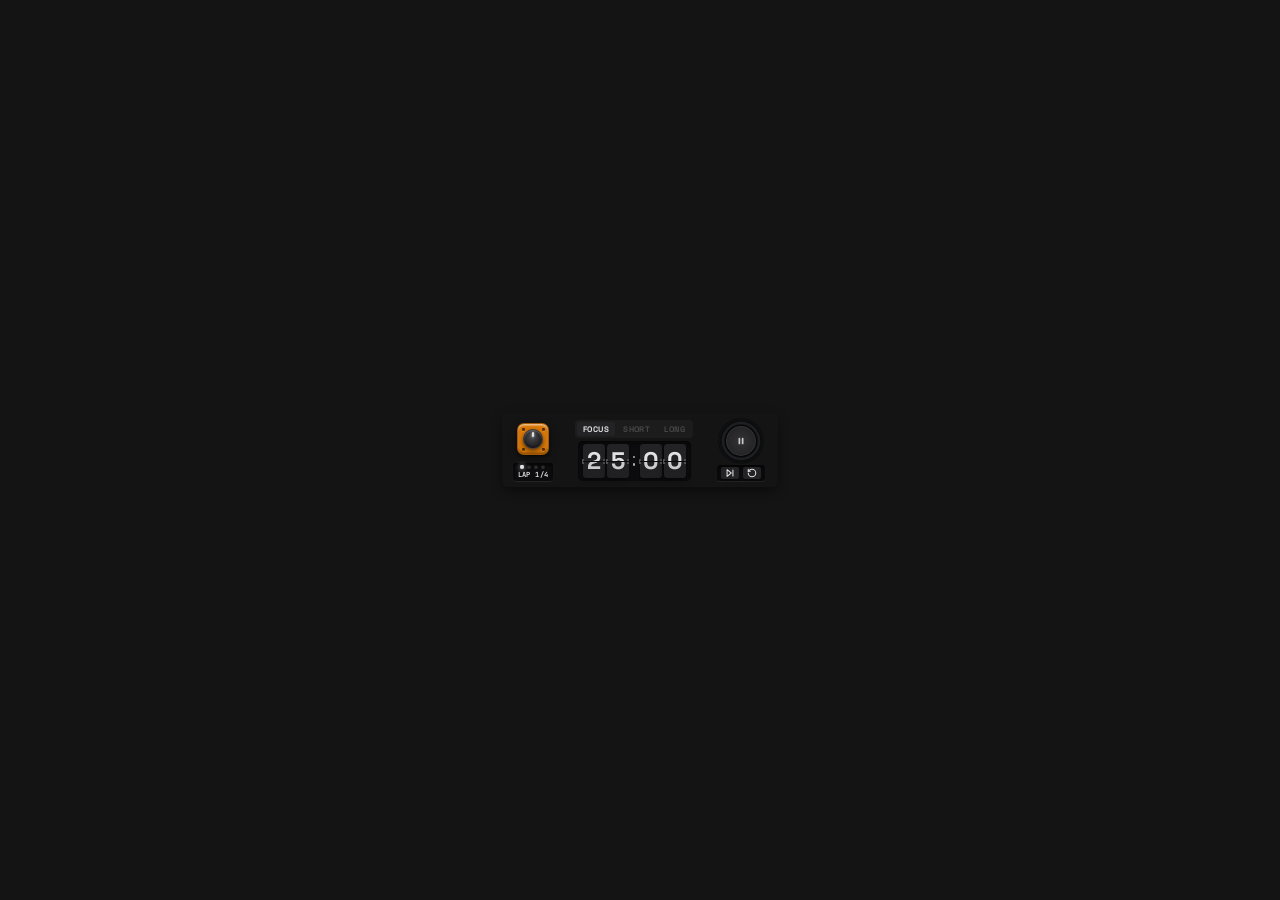
==== commit 73c695f0: "refactor: update timer toggle button styles and glyph visibility in app and css" ====
--- a/client/index.html
+++ b/client/index.html
@@ -128,17 +128,19 @@
             <circle id="kronos-progress-arc" class="ring-arc" cx="22" cy="22" r="18" stroke-dasharray="113.1" stroke-dashoffset="113.1" />
           </svg>
 
-          <!-- Axial Plunger Cylinder Push-Switch -->
-          <button id="kronos-toggle-btn" class="axial-plunger-btn play-pause-trigger" aria-label="Start or Pause Timer" title="Start or Pause Timer">
-            <div class="plunger-dish">
-              <span class="btn-face">
-                <span class="plunger-pip glyph-play"></span>
-                <span class="plunger-bars glyph-pause" style="display: none;">
-                  <span class="p-bar"></span>
-                  <span class="p-bar"></span>
-                </span>
-              </span>
-            </div>
+          <!-- Tactile Push-Button Trigger -->
+          <button id="kronos-toggle-btn" class="tactile-round-btn play-pause-trigger" aria-label="Start or Pause Timer" title="Start or Pause Timer">
+            <span class="btn-face">
+              <!-- Play Icon (shown when playing) — soft-cornered, optically centred (centroid on 12,12) -->
+              <svg class="icon-glyph glyph-play" width="12" height="12" viewBox="0 0 24 24" fill="currentColor" stroke="currentColor" stroke-width="2.5" stroke-linejoin="round" style="display: none;">
+                <polygon points="8.75 6.5 18.25 12 8.75 17.5"></polygon>
+              </svg>
+              <!-- Pause Icon (shown when not playing) — symmetric pill bars centred on x=12 -->
+              <svg class="icon-glyph glyph-pause" width="12" height="12" viewBox="0 0 24 24" fill="currentColor">
+                <rect x="7" y="5.5" width="3.5" height="13" rx="1.75"></rect>
+                <rect x="13.5" y="5.5" width="3.5" height="13" rx="1.75"></rect>
+              </svg>
+            </span>
           </button>
         </div>
 
--- a/client/css/styles.css
+++ b/client/css/styles.css
@@ -201,6 +201,8 @@
 
 /* Inset Lap Section */
 .lap-segment-channel {
+  position: relative !important;
+  top: 3.5px !important;
   background: var(--theme-clock-bg, #201f1e) !important;
   border: none !important;
   border-radius: 3.5px !important;
@@ -500,26 +502,29 @@
   justify-content: center !important;
   background: #111215 !important;
   border-radius: 50% !important;
-  box-shadow: inset 0 3px 6px rgba(0, 0, 0, 0.85), 0 1px 1px rgba(255, 255, 255, 0.1) !important;
-  border: 1.5px solid rgba(255, 255, 255, 0.08) !important;
+  /* Concentric only (zero x/y offsets) so nothing reads as tilted or lit from one side */
+  box-shadow: inset 0 0 0 1px rgba(255, 255, 255, 0.04), inset 0 0 6px rgba(0, 0, 0, 0.85), 0 0 0 1px rgba(0, 0, 0, 0.35) !important;
+  border: none !important;
   box-sizing: border-box !important;
   margin: 0 !important;
+  padding: 0 !important;
 }
 
 .progress-ring-svg {
   position: absolute !important;
-  top: -1.5px !important;
-  left: -1.5px !important;
-  width: 44px !important;
-  height: 44px !important;
+  inset: 0 !important;
+  width: 100% !important;
+  height: 100% !important;
   transform: rotate(-90deg) !important;
+  transform-origin: 50% 50% !important;
   pointer-events: none !important;
-  z-index: 5 !important;
+  z-index: 1 !important;
+  margin: 0 !important;
 }
 
 .ring-track {
   fill: none !important;
-  stroke: rgba(255, 255, 255, 0.22) !important;
+  stroke: rgba(255, 255, 255, 0.08) !important;
   stroke-width: 2.5 !important;
 }
 
@@ -528,99 +533,116 @@
   stroke: var(--theme-accent-color, #ea580c) !important;
   stroke-width: 2.5 !important;
   stroke-linecap: round !important;
-  stroke-dasharray: 113.1px !important;
+  stroke-dasharray: 113.1px !important; /* 2πr, r=18 — must match RING_CIRCUMFERENCE in app.js */
   stroke-dashoffset: 113.1px;
   filter: drop-shadow(0 0 3px var(--theme-accent-color, #ea580c)) !important;
-  transition: stroke-dashoffset 180ms linear, stroke 180ms ease !important;
-}
-
-.axial-plunger-btn {
-  width: 29px !important;
-  height: 29px !important;
+  transition: stroke-dashoffset 180ms linear, stroke 180ms ease, opacity 120ms ease !important;
+}
+
+/* Tactile Push-Button Trigger - centred with inset/margin:auto (even 30px => no half-pixel blur) */
+.tactile-round-btn, .axial-plunger-btn {
+  position: absolute !important;
+  inset: 0 !important;
+  margin: auto !important;
+  transform: none !important;
+  width: 30px !important;
+  height: 30px !important;
   border-radius: 50% !important;
-  background: radial-gradient(circle at 50% 35%, rgba(255, 255, 255, 0.38) 0%, rgba(255, 255, 255, 0.05) 45%, transparent 60%), var(--theme-accent-color, #ea580c) !important;
-  border: 1.5px solid rgba(255, 255, 255, 0.4) !important;
-  box-shadow: 0 2px 6px rgba(0, 0, 0, 0.55), inset 0 1.5px 2px rgba(255, 255, 255, 0.5), inset 0 -2px 3px rgba(0, 0, 0, 0.45) !important;
+  /* Domed face lit from dead centre — no directional highlight */
+  background: radial-gradient(circle at 50% 50%, rgba(255, 255, 255, 0.07) 0%, rgba(255, 255, 255, 0.02) 55%, rgba(0, 0, 0, 0.18) 100%), var(--theme-plate-color, #232326) !important;
+  border: none !important;
+  outline: none !important;
+  box-shadow: 0 0 0 1px rgba(0, 0, 0, 0.55), 0 0 6px rgba(0, 0, 0, 0.6), inset 0 0 0 1px rgba(255, 255, 255, 0.07) !important;
+  cursor: pointer !important;
+  padding: 0 !important;
+  box-sizing: border-box !important;
+  aspect-ratio: 1 / 1 !important;
+  flex-shrink: 0 !important;
+  overflow: hidden !important;
+  z-index: 2 !important;
+  display: block !important;
+  transition: filter 120ms ease, box-shadow 120ms ease, transform 120ms ease !important;
+}
+
+.tactile-round-btn:hover, .axial-plunger-btn:hover {
+  filter: brightness(1.15) !important;
+  box-shadow: 0 0 0 1px rgba(0, 0, 0, 0.55), 0 0 8px rgba(0, 0, 0, 0.7), inset 0 0 0 1px rgba(255, 255, 255, 0.12) !important;
+}
+
+/* Press = uniform sink toward centre (scale only, no shift) */
+.tactile-round-btn:active, .axial-plunger-btn:active {
+  transform: scale(0.94) !important;
+  filter: brightness(0.95) !important;
+  box-shadow: 0 0 0 1px rgba(0, 0, 0, 0.6), inset 0 0 6px rgba(0, 0, 0, 0.55) !important;
+}
+
+/* Running: thin concentric accent halo */
+.tactile-round-btn.running, .axial-plunger-btn.running {
+  box-shadow: 0 0 0 1px rgba(0, 0, 0, 0.55), 0 0 6px rgba(0, 0, 0, 0.6), inset 0 0 0 1px var(--theme-accent-color, #ea580c) !important;
+}
+
+.btn-face {
+  position: absolute !important;
+  inset: 0 !important;
+  width: 100% !important;
+  height: 100% !important;
   display: flex !important;
   align-items: center !important;
   justify-content: center !important;
-  position: relative !important;
-  cursor: pointer !important;
+  pointer-events: none !important;
+  margin: 0 !important;
   padding: 0 !important;
-  margin: auto !important;
-  outline: none !important;
-  box-sizing: border-box !important;
+  color: var(--theme-font-color, #e2e2e5) !important;
+  opacity: 0.85 !important;
+  transition: color 120ms ease, opacity 120ms ease !important;
+}
+
+.tactile-round-btn:hover .btn-face,
+.axial-plunger-btn:hover .btn-face {
+  opacity: 1 !important;
+}
+
+/* Icons are flex-centred inside .btn-face (no translate => crisp, no sub-pixel drift) */
+.btn-face .icon-glyph {
+  position: static !important;
   transform: none !important;
-  transition: filter 120ms ease, box-shadow 120ms ease, transform 120ms ease !important;
-}
-
-/* On hover: NO SHIFT! 100% Dead Center! Pure luminous tactile highlight */
-.axial-plunger-btn:hover {
-  transform: none !important;
-  filter: brightness(1.08) !important;
-  box-shadow: 0 5px 12px rgba(0, 0, 0, 0.65), inset 0 1.5px 2px rgba(255, 255, 255, 0.65), inset 0 -2px 3px rgba(0, 0, 0, 0.45) !important;
-}
-
-/* On active: Smooth plunge directly straight into socket */
-.axial-plunger-btn:active {
-  transform: scale(0.96) !important;
-  box-shadow: 0 1px 3px rgba(0, 0, 0, 0.8), inset 0 2.5px 4px rgba(0, 0, 0, 0.7) !important;
-  filter: brightness(0.95) !important;
-}
-
-/* Finger-sculpted Concave Thumb Dish - 100% Dead Center */
-.plunger-dish {
-  width: 13px !important;
-  height: 13px !important;
-  border-radius: 50% !important;
-  background: radial-gradient(circle at 50% 50%, rgba(0, 0, 0, 0.2) 0%, rgba(0, 0, 0, 0.7) 100%), var(--theme-accent-color, #ea580c) !important;
-  box-shadow: inset 0 2px 4px rgba(0, 0, 0, 0.75), 0 1px 1px rgba(255, 255, 255, 0.35) !important;
-  display: flex !important;
-  align-items: center !important;
-  justify-content: center !important;
-  margin: auto !important;
-  position: relative !important;
-}
-
-.btn-face {
-  display: flex !important;
-  align-items: center !important;
-  justify-content: center !important;
-  width: 100% !important;
-  height: 100% !important;
-  pointer-events: none !important;
-  margin: auto !important;
-}
-
-/* Crisp White Jewel Pip - 100% Dead Center */
-.plunger-pip.glyph-play {
-  width: 3.5px !important;
-  height: 3.5px !important;
-  border-radius: 50% !important;
-  background: #ffffff !important;
-  box-shadow: 0 0 5px #ffffff, inset 0 0.5px 1px #ffffff !important;
+  overflow: visible !important;
+  margin: 0 !important;
+  padding: 0 !important;
+  flex-shrink: 0 !important;
+}
+
+/* User requirement: when NOT playing -> PAUSE icon; when PLAYING -> PLAY icon */
+.tactile-round-btn .btn-face .glyph-play,
+.axial-plunger-btn .btn-face .glyph-play {
+  display: none !important;
+}
+
+.tactile-round-btn .btn-face .glyph-pause,
+.axial-plunger-btn .btn-face .glyph-pause {
   display: block !important;
-  margin: auto !important;
-}
-
-.plunger-bars.glyph-pause {
+}
+
+.tactile-round-btn.running .btn-face .glyph-play,
+.axial-plunger-btn.running .btn-face .glyph-play {
+  display: block !important;
+}
+
+.tactile-round-btn.running .btn-face .glyph-pause,
+.axial-plunger-btn.running .btn-face .glyph-pause {
   display: none !important;
-  gap: 2px !important;
-  align-items: center !important;
-  justify-content: center !important;
-  margin: auto !important;
-}
-
-.p-bar {
-  width: 2px !important;
-  height: 5px !important;
-  border-radius: 1px !important;
-  background: #ffffff !important;
-  box-shadow: 0 0 3px #ffffff !important;
+}
+
+.tactile-round-btn.running .btn-face,
+.axial-plunger-btn.running .btn-face {
+  color: var(--theme-accent-color, #ea580c) !important;
+  opacity: 1 !important;
 }
 
 /* MICRO ACTIONS: Recessed container with NO border, Keycaps with NO border, Ample Bottom Clearance */
 .micro-actions {
+  position: relative !important;
+  top: -0.5px !important;
   display: flex !important;
   gap: 3.5px !important;
   align-items: center !important;
@@ -1862,10 +1884,7 @@
   stroke: var(--theme-accent-color, #d97706) !important;
 }
 .axial-plunger-btn {
-  background: radial-gradient(circle at 50% 35%, rgba(255, 255, 255, 0.38) 0%, rgba(255, 255, 255, 0.05) 45%, transparent 60%), var(--theme-accent-color, #d97706) !important;
-}
-.plunger-dish {
-  background: radial-gradient(circle at 50% 50%, rgba(0, 0, 0, 0.2) 0%, rgba(0, 0, 0, 0.7) 100%), var(--theme-accent-color, #d97706) !important;
+  background: linear-gradient(180deg, rgba(255, 255, 255, 0.22) 0%, rgba(255, 255, 255, 0.04) 45%, rgba(0, 0, 0, 0.15) 100%), var(--theme-accent-color, #d97706) !important;
 }
 .micro-icon-btn {
   background: var(--theme-plate-color, #272625) !important;
@@ -2013,11 +2032,7 @@
 }
 
 [data-theme="neon-lilac"] .axial-plunger-btn {
-  background: radial-gradient(circle at 50% 35%, rgba(255, 255, 255, 0.38) 0%, rgba(255, 255, 255, 0.05) 45%, transparent 60%), var(--theme-accent-color, #9b8bf4) !important;
-}
-
-[data-theme="neon-lilac"] .plunger-dish {
-  background: radial-gradient(circle at 50% 50%, rgba(0, 0, 0, 0.2) 0%, rgba(0, 0, 0, 0.7) 100%), var(--theme-accent-color, #9b8bf4) !important;
+  background: linear-gradient(180deg, rgba(255, 255, 255, 0.22) 0%, rgba(255, 255, 255, 0.04) 45%, rgba(0, 0, 0, 0.15) 100%), var(--theme-accent-color, #9b8bf4) !important;
 }
 
 [data-theme="neon-lilac"] .micro-actions {
@@ -2139,11 +2154,7 @@
 }
 
 [data-theme="braun-1972"] .axial-plunger-btn {
-  background: radial-gradient(circle at 50% 35%, rgba(255, 255, 255, 0.38) 0%, rgba(255, 255, 255, 0.05) 45%, transparent 60%), var(--theme-accent-color, #ea580c) !important;
-}
-
-[data-theme="braun-1972"] .plunger-dish {
-  background: radial-gradient(circle at 50% 50%, rgba(0, 0, 0, 0.2) 0%, rgba(0, 0, 0, 0.7) 100%), var(--theme-accent-color, #ea580c) !important;
+  background: linear-gradient(180deg, rgba(255, 255, 255, 0.22) 0%, rgba(255, 255, 255, 0.04) 45%, rgba(0, 0, 0, 0.15) 100%), var(--theme-accent-color, #ea580c) !important;
 }
 
 [data-theme="braun-1972"] .micro-actions {
@@ -2265,11 +2276,7 @@
 }
 
 [data-theme="cyber-violet"] .axial-plunger-btn {
-  background: radial-gradient(circle at 50% 35%, rgba(255, 255, 255, 0.38) 0%, rgba(255, 255, 255, 0.05) 45%, transparent 60%), var(--theme-accent-color, #7969ef) !important;
-}
-
-[data-theme="cyber-violet"] .plunger-dish {
-  background: radial-gradient(circle at 50% 50%, rgba(0, 0, 0, 0.2) 0%, rgba(0, 0, 0, 0.7) 100%), var(--theme-accent-color, #7969ef) !important;
+  background: linear-gradient(180deg, rgba(255, 255, 255, 0.22) 0%, rgba(255, 255, 255, 0.04) 45%, rgba(0, 0, 0, 0.15) 100%), var(--theme-accent-color, #7969ef) !important;
 }
 
 [data-theme="cyber-violet"] .micro-actions {
@@ -2388,11 +2395,7 @@
 }
 
 [data-theme="kyoto-matcha"] .axial-plunger-btn {
-  background: radial-gradient(circle at 50% 35%, rgba(255, 255, 255, 0.38) 0%, rgba(255, 255, 255, 0.05) 45%, transparent 60%), var(--theme-accent-color, #c29b62) !important;
-}
-
-[data-theme="kyoto-matcha"] .plunger-dish {
-  background: radial-gradient(circle at 50% 50%, rgba(0, 0, 0, 0.2) 0%, rgba(0, 0, 0, 0.7) 100%), var(--theme-accent-color, #c29b62) !important;
+  background: linear-gradient(180deg, rgba(255, 255, 255, 0.22) 0%, rgba(255, 255, 255, 0.04) 45%, rgba(0, 0, 0, 0.15) 100%), var(--theme-accent-color, #c29b62) !important;
 }
 
 [data-theme="kyoto-matcha"] .micro-actions {
@@ -2511,11 +2514,7 @@
 }
 
 [data-theme="cobalt-runner"] .axial-plunger-btn {
-  background: radial-gradient(circle at 50% 35%, rgba(255, 255, 255, 0.38) 0%, rgba(255, 255, 255, 0.05) 45%, transparent 60%), var(--theme-accent-color, #ff6b18) !important;
-}
-
-[data-theme="cobalt-runner"] .plunger-dish {
-  background: radial-gradient(circle at 50% 50%, rgba(0, 0, 0, 0.2) 0%, rgba(0, 0, 0, 0.7) 100%), var(--theme-accent-color, #ff6b18) !important;
+  background: linear-gradient(180deg, rgba(255, 255, 255, 0.22) 0%, rgba(255, 255, 255, 0.04) 45%, rgba(0, 0, 0, 0.15) 100%), var(--theme-accent-color, #ff6b18) !important;
 }
 
 [data-theme="cobalt-runner"] .micro-actions {
@@ -2635,11 +2634,7 @@
 }
 
 [data-theme="solar-ochre"] .axial-plunger-btn {
-  background: radial-gradient(circle at 50% 35%, rgba(255, 255, 255, 0.38) 0%, rgba(255, 255, 255, 0.05) 45%, transparent 60%), var(--theme-accent-color, #f59f00) !important;
-}
-
-[data-theme="solar-ochre"] .plunger-dish {
-  background: radial-gradient(circle at 50% 50%, rgba(0, 0, 0, 0.2) 0%, rgba(0, 0, 0, 0.7) 100%), var(--theme-accent-color, #f59f00) !important;
+  background: linear-gradient(180deg, rgba(255, 255, 255, 0.22) 0%, rgba(255, 255, 255, 0.04) 45%, rgba(0, 0, 0, 0.15) 100%), var(--theme-accent-color, #f59f00) !important;
 }
 
 [data-theme="solar-ochre"] .micro-actions {
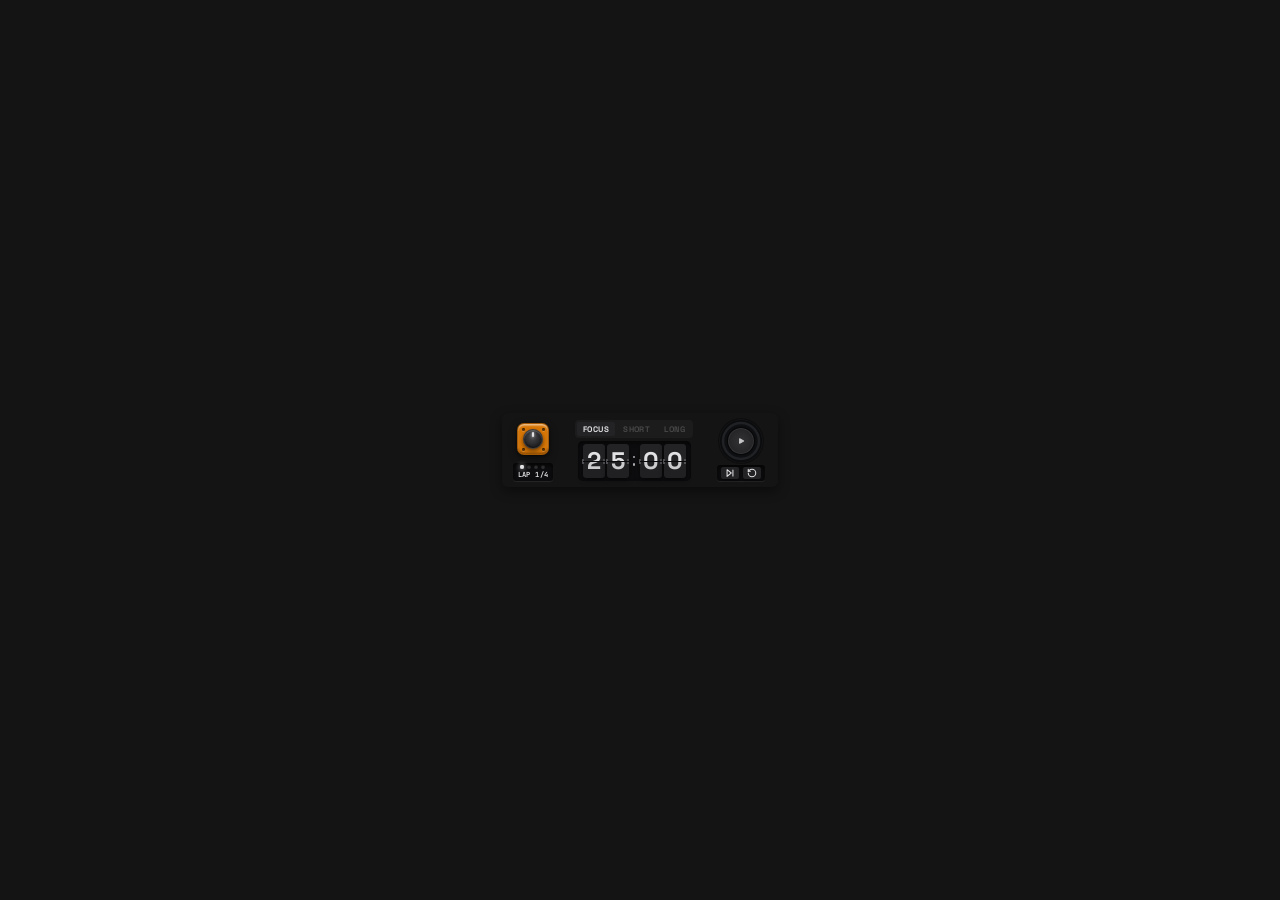
==== commit e06f5db7: "feat: initialize Chronos client with HTML UI, application logic, and stylesheet" ====
--- a/client/index.html
+++ b/client/index.html
@@ -131,12 +131,12 @@
           <!-- Tactile Push-Button Trigger -->
           <button id="kronos-toggle-btn" class="tactile-round-btn play-pause-trigger" aria-label="Start or Pause Timer" title="Start or Pause Timer">
             <span class="btn-face">
-              <!-- Play Icon (shown when playing) — soft-cornered, optically centred (centroid on 12,12) -->
-              <svg class="icon-glyph glyph-play" width="12" height="12" viewBox="0 0 24 24" fill="currentColor" stroke="currentColor" stroke-width="2.5" stroke-linejoin="round" style="display: none;">
+              <!-- Play Icon (shown when stopped) — soft-cornered, optically centred (centroid on 12,12) -->
+              <svg class="icon-glyph glyph-play" width="12" height="12" viewBox="0 0 24 24" fill="currentColor" stroke="currentColor" stroke-width="2.5" stroke-linejoin="round">
                 <polygon points="8.75 6.5 18.25 12 8.75 17.5"></polygon>
               </svg>
-              <!-- Pause Icon (shown when not playing) — symmetric pill bars centred on x=12 -->
-              <svg class="icon-glyph glyph-pause" width="12" height="12" viewBox="0 0 24 24" fill="currentColor">
+              <!-- Pause Icon (shown when running) — symmetric pill bars centred on x=12 -->
+              <svg class="icon-glyph glyph-pause" width="12" height="12" viewBox="0 0 24 24" fill="currentColor" style="display: none;">
                 <rect x="7" y="5.5" width="3.5" height="13" rx="1.75"></rect>
                 <rect x="13.5" y="5.5" width="3.5" height="13" rx="1.75"></rect>
               </svg>
--- a/client/css/styles.css
+++ b/client/css/styles.css
@@ -539,14 +539,14 @@
   transition: stroke-dashoffset 180ms linear, stroke 180ms ease, opacity 120ms ease !important;
 }
 
-/* Tactile Push-Button Trigger - centred with inset/margin:auto (even 30px => no half-pixel blur) */
+/* Tactile Push-Button Trigger - centred with inset/margin:auto (even 26px in 44px capsule => 9px each side, no half-pixel blur) */
 .tactile-round-btn, .axial-plunger-btn {
   position: absolute !important;
   inset: 0 !important;
   margin: auto !important;
   transform: none !important;
-  width: 30px !important;
-  height: 30px !important;
+  width: 26px !important;
+  height: 26px !important;
   border-radius: 50% !important;
   /* Domed face lit from dead centre — no directional highlight */
   background: radial-gradient(circle at 50% 50%, rgba(255, 255, 255, 0.07) 0%, rgba(255, 255, 255, 0.02) 55%, rgba(0, 0, 0, 0.18) 100%), var(--theme-plate-color, #232326) !important;
@@ -607,30 +607,32 @@
   position: static !important;
   transform: none !important;
   overflow: visible !important;
+  width: 10px !important;
+  height: 10px !important;
   margin: 0 !important;
   padding: 0 !important;
   flex-shrink: 0 !important;
 }
 
-/* User requirement: when NOT playing -> PAUSE icon; when PLAYING -> PLAY icon */
+/* Stopped -> PLAY icon (press to start); Running -> PAUSE icon (press to pause) */
 .tactile-round-btn .btn-face .glyph-play,
 .axial-plunger-btn .btn-face .glyph-play {
-  display: none !important;
+  display: block !important;
 }
 
 .tactile-round-btn .btn-face .glyph-pause,
 .axial-plunger-btn .btn-face .glyph-pause {
-  display: block !important;
+  display: none !important;
 }
 
 .tactile-round-btn.running .btn-face .glyph-play,
 .axial-plunger-btn.running .btn-face .glyph-play {
-  display: block !important;
+  display: none !important;
 }
 
 .tactile-round-btn.running .btn-face .glyph-pause,
 .axial-plunger-btn.running .btn-face .glyph-pause {
-  display: none !important;
+  display: block !important;
 }
 
 .tactile-round-btn.running .btn-face,
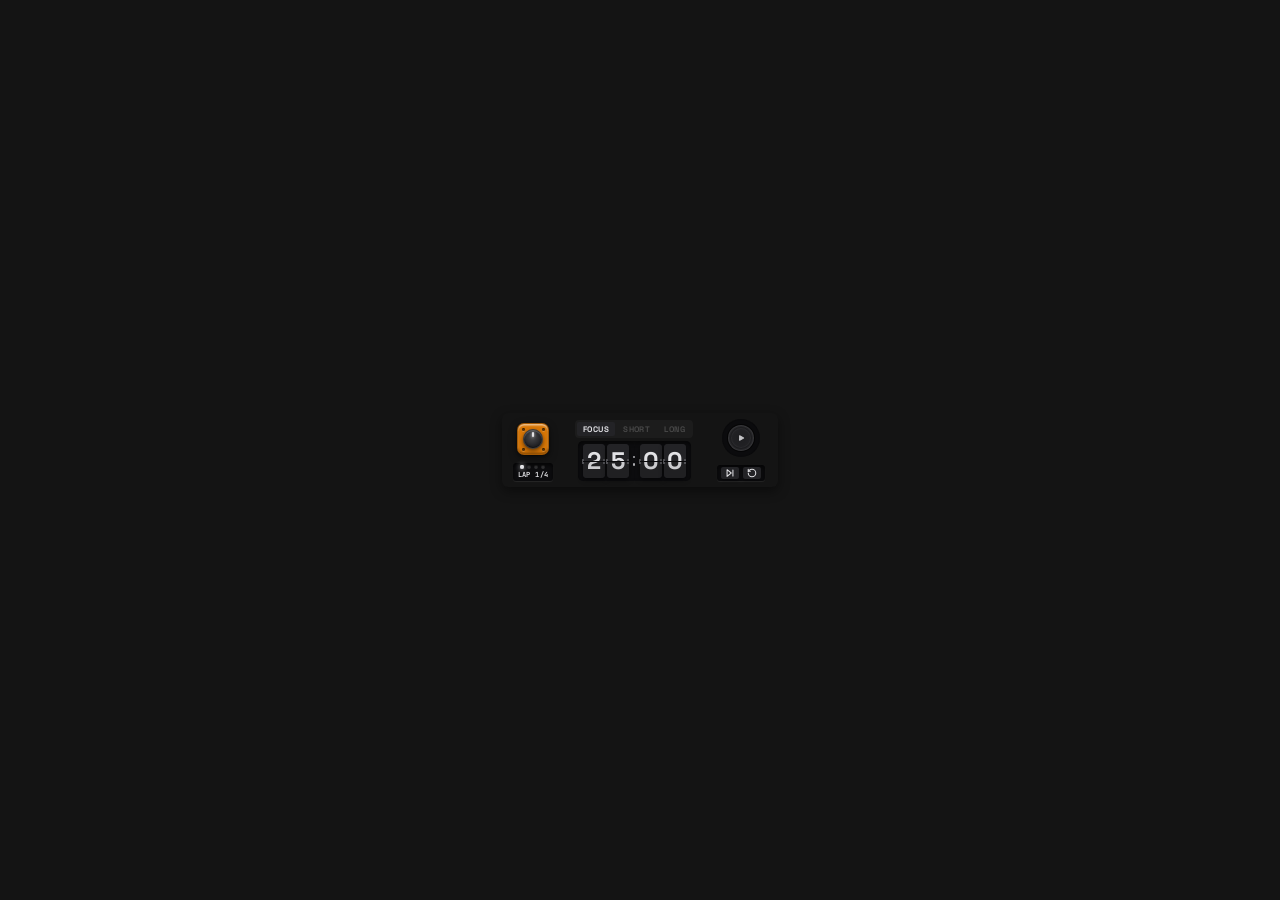
==== commit 24567653: "feat: add initial client UI, timer logic, and styling for Kronos plugin" ====
--- a/client/index.html
+++ b/client/index.html
@@ -123,9 +123,9 @@
       <div class="kronos-zone zone-right">
         <!-- Circular Gauge & Axial Plunger Cylinder -->
         <div class="gauge-button-capsule">
-          <svg class="progress-ring-svg" width="44" height="44" viewBox="0 0 44 44">
-            <circle class="ring-track" cx="22" cy="22" r="18" />
-            <circle id="kronos-progress-arc" class="ring-arc" cx="22" cy="22" r="18" stroke-dasharray="113.1" stroke-dashoffset="113.1" />
+          <svg class="progress-ring-svg" width="38" height="38" viewBox="0 0 38 38">
+            <!-- Only the progress arc is drawn (no grey track). r=16 => circumference 100.53 -->
+            <circle id="kronos-progress-arc" class="ring-arc" cx="19" cy="19" r="16" stroke-dasharray="100.53" stroke-dashoffset="100.53" />
           </svg>
 
           <!-- Tactile Push-Button Trigger -->
--- a/client/css/styles.css
+++ b/client/css/styles.css
@@ -118,7 +118,9 @@
 .zone-right {
   align-items: center;
   justify-content: center;
-  gap: 2px;
+  /* Stack height MUST stay 62px (gauge 38 + gap 8 + micro-actions 16) so the micro-actions
+     bottom stays flush with the bottom of the split-flap timer box. Change gap if gauge size changes. */
+  gap: 8px;
 }
 
 /* ZONE A: Modular Squircle Rotary & Inset Lap Channel */
@@ -495,15 +497,16 @@
    Dark recessed surrounding socket channel + Dead-centered cylinder with no hover shift */
 .gauge-button-capsule {
   position: relative !important;
-  width: 44px !important;
-  height: 44px !important;
+  width: 38px !important;
+  height: 38px !important;
   display: flex !important;
   align-items: center !important;
   justify-content: center !important;
-  background: #111215 !important;
+  /* Same surface as the split-flap timer container — follows every theme */
+  background: var(--theme-clock-bg, var(--bg-panel, #111215)) !important;
   border-radius: 50% !important;
   /* Concentric only (zero x/y offsets) so nothing reads as tilted or lit from one side */
-  box-shadow: inset 0 0 0 1px rgba(255, 255, 255, 0.04), inset 0 0 6px rgba(0, 0, 0, 0.85), 0 0 0 1px rgba(0, 0, 0, 0.35) !important;
+  box-shadow: inset 0 0 3px rgba(0, 0, 0, 0.5) !important;
   border: none !important;
   box-sizing: border-box !important;
   margin: 0 !important;
@@ -522,24 +525,23 @@
   margin: 0 !important;
 }
 
+/* Grey track removed from markup — only the progress arc is drawn */
 .ring-track {
-  fill: none !important;
-  stroke: rgba(255, 255, 255, 0.08) !important;
-  stroke-width: 2.5 !important;
+  display: none !important;
 }
 
 .ring-arc {
   fill: none !important;
   stroke: var(--theme-accent-color, #ea580c) !important;
-  stroke-width: 2.5 !important;
+  stroke-width: 2 !important;
   stroke-linecap: round !important;
-  stroke-dasharray: 113.1px !important; /* 2πr, r=18 — must match RING_CIRCUMFERENCE in app.js */
-  stroke-dashoffset: 113.1px;
+  stroke-dasharray: 100.53px !important; /* 2πr, r=16 — must match RING_CIRCUMFERENCE in app.js */
+  stroke-dashoffset: 100.53px;
   filter: drop-shadow(0 0 3px var(--theme-accent-color, #ea580c)) !important;
   transition: stroke-dashoffset 180ms linear, stroke 180ms ease, opacity 120ms ease !important;
 }
 
-/* Tactile Push-Button Trigger - centred with inset/margin:auto (even 26px in 44px capsule => 9px each side, no half-pixel blur) */
+/* Tactile Push-Button Trigger - centred with inset/margin:auto (26px in 38px capsule => 6px each side, no half-pixel blur) */
 .tactile-round-btn, .axial-plunger-btn {
   position: absolute !important;
   inset: 0 !important;
@@ -548,11 +550,11 @@
   width: 26px !important;
   height: 26px !important;
   border-radius: 50% !important;
-  /* Domed face lit from dead centre — no directional highlight */
-  background: radial-gradient(circle at 50% 50%, rgba(255, 255, 255, 0.07) 0%, rgba(255, 255, 255, 0.02) 55%, rgba(0, 0, 0, 0.18) 100%), var(--theme-plate-color, #232326) !important;
+  /* Braun-style concave dish: rim catches light, centre sits recessed — all concentric, no direction */
+  background: radial-gradient(circle at 50% 50%, rgba(0, 0, 0, 0.16) 0%, rgba(0, 0, 0, 0.06) 48%, rgba(255, 255, 255, 0.05) 82%, rgba(255, 255, 255, 0.09) 100%), var(--theme-plate-color, #232326) !important;
   border: none !important;
   outline: none !important;
-  box-shadow: 0 0 0 1px rgba(0, 0, 0, 0.55), 0 0 6px rgba(0, 0, 0, 0.6), inset 0 0 0 1px rgba(255, 255, 255, 0.07) !important;
+  box-shadow: 0 0 0 1px rgba(0, 0, 0, 0.6), 0 0 4px rgba(0, 0, 0, 0.55), inset 0 0 0 1px rgba(255, 255, 255, 0.06) !important;
   cursor: pointer !important;
   padding: 0 !important;
   box-sizing: border-box !important;
@@ -564,9 +566,19 @@
   transition: filter 120ms ease, box-shadow 120ms ease, transform 120ms ease !important;
 }
 
+/* Faint concentric inner groove (dish edge) */
+.tactile-round-btn::before, .axial-plunger-btn::before {
+  content: '' !important;
+  position: absolute !important;
+  inset: 3px !important;
+  border-radius: 50% !important;
+  box-shadow: 0 0 0 1px rgba(0, 0, 0, 0.22), inset 0 0 0 1px rgba(255, 255, 255, 0.03) !important;
+  pointer-events: none !important;
+}
+
 .tactile-round-btn:hover, .axial-plunger-btn:hover {
   filter: brightness(1.15) !important;
-  box-shadow: 0 0 0 1px rgba(0, 0, 0, 0.55), 0 0 8px rgba(0, 0, 0, 0.7), inset 0 0 0 1px rgba(255, 255, 255, 0.12) !important;
+  box-shadow: 0 0 0 1px rgba(0, 0, 0, 0.6), 0 0 6px rgba(0, 0, 0, 0.65), inset 0 0 0 1px rgba(255, 255, 255, 0.11) !important;
 }
 
 /* Press = uniform sink toward centre (scale only, no shift) */
@@ -578,7 +590,7 @@
 
 /* Running: thin concentric accent halo */
 .tactile-round-btn.running, .axial-plunger-btn.running {
-  box-shadow: 0 0 0 1px rgba(0, 0, 0, 0.55), 0 0 6px rgba(0, 0, 0, 0.6), inset 0 0 0 1px var(--theme-accent-color, #ea580c) !important;
+  box-shadow: 0 0 0 1px rgba(0, 0, 0, 0.6), 0 0 4px rgba(0, 0, 0, 0.55), inset 0 0 0 1px var(--theme-accent-color, #ea580c) !important;
 }
 
 .btn-face {
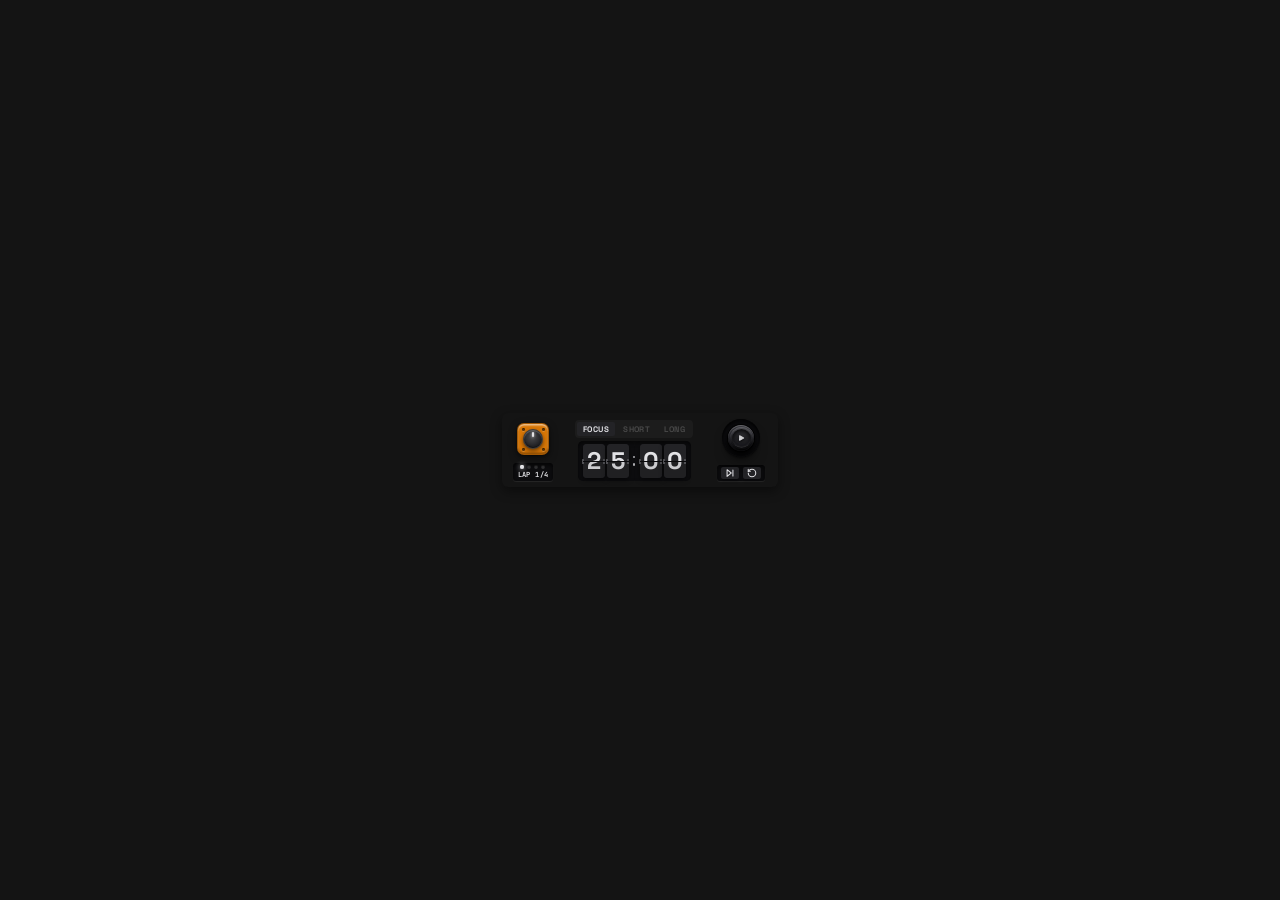
==== commit bb03412c: "refactor: redesign play/pause knob UI with updated SVG icons and add verification test script" ====
--- a/client/index.html
+++ b/client/index.html
@@ -1,15 +1,18 @@
 <!DOCTYPE html>
 <html lang="en">
+
 <head>
   <meta charset="UTF-8">
   <meta name="viewport" content="width=device-width, initial-scale=1.0">
   <title>Kronos</title>
   <link rel="preconnect" href="https://fonts.googleapis.com">
   <link rel="preconnect" href="https://fonts.gstatic.com" crossorigin>
-  <link href="https://fonts.googleapis.com/css2?family=Inter:wght@400;500;600;700&family=JetBrains+Mono:wght@500;700;800&family=Space+Grotesk:wght@500;700&display=swap" rel="stylesheet">
+  <link
+    href="https://fonts.googleapis.com/css2?family=Inter:wght@400;500;600;700&family=JetBrains+Mono:wght@500;700;800&family=Space+Grotesk:wght@500;700&display=swap"
+    rel="stylesheet">
   <link rel="stylesheet" href="css/styles.css">
   <script>
-    (function() {
+    (function () {
       try {
         var theme = 'charcoal';
         if (typeof window.require === 'function') {
@@ -27,20 +30,22 @@
           }
         }
         document.documentElement.setAttribute('data-theme', theme);
-      } catch(e) {}
+      } catch (e) { }
     })();
   </script>
 </head>
+
 <body class="dot-grid-bg">
   <div class="panel-root">
-    
+
     <!-- KRONOS DOCKABLE BAR (76-80px Height) -->
     <div id="kronos-dock-bar" class="kronos-bar dot-grid-bg" role="region" aria-label="Kronos Focus Bar">
-      
+
       <!-- ZONE A: Modular Squircle Rotary & Inset Lap Channel -->
       <div class="kronos-zone zone-left">
         <!-- Modular Squircle Rotary (Settings Launcher) -->
-        <button id="kronos-crown-btn" class="squircle-modular-trigger" aria-label="Open Session Vault" title="Open Session Vault">
+        <button id="kronos-crown-btn" class="squircle-modular-trigger" aria-label="Open Session Vault"
+          title="Open Session Vault">
           <span class="squircle-bolt tl"></span>
           <span class="squircle-bolt tr"></span>
           <span class="squircle-bolt bl"></span>
@@ -125,18 +130,22 @@
         <div class="gauge-button-capsule">
           <svg class="progress-ring-svg" width="38" height="38" viewBox="0 0 38 38">
             <!-- Only the progress arc is drawn (no grey track). r=16 => circumference 100.53 -->
-            <circle id="kronos-progress-arc" class="ring-arc" cx="19" cy="19" r="16" stroke-dasharray="100.53" stroke-dashoffset="100.53" />
+            <circle id="kronos-progress-arc" class="ring-arc" cx="19" cy="19" r="16" stroke-dasharray="100.53"
+              stroke-dashoffset="100.53" />
           </svg>
 
           <!-- Tactile Push-Button Trigger -->
-          <button id="kronos-toggle-btn" class="tactile-round-btn play-pause-trigger" aria-label="Start or Pause Timer" title="Start or Pause Timer">
+          <button id="kronos-toggle-btn" class="tactile-round-btn play-pause-trigger" aria-label="Start or Pause Timer"
+            title="Start or Pause Timer">
             <span class="btn-face">
               <!-- Play Icon (shown when stopped) — soft-cornered, optically centred (centroid on 12,12) -->
-              <svg class="icon-glyph glyph-play" width="12" height="12" viewBox="0 0 24 24" fill="currentColor" stroke="currentColor" stroke-width="2.5" stroke-linejoin="round">
+              <svg class="icon-glyph glyph-play" width="12" height="12" viewBox="0 0 24 24" fill="currentColor"
+                stroke="currentColor" stroke-width="2.5" stroke-linejoin="round">
                 <polygon points="8.75 6.5 18.25 12 8.75 17.5"></polygon>
               </svg>
               <!-- Pause Icon (shown when running) — symmetric pill bars centred on x=12 -->
-              <svg class="icon-glyph glyph-pause" width="12" height="12" viewBox="0 0 24 24" fill="currentColor" style="display: none;">
+              <svg class="icon-glyph glyph-pause" width="12" height="12" viewBox="0 0 24 24" fill="currentColor"
+                style="display: none;">
                 <rect x="7" y="5.5" width="3.5" height="13" rx="1.75"></rect>
                 <rect x="13.5" y="5.5" width="3.5" height="13" rx="1.75"></rect>
               </svg>
@@ -147,13 +156,15 @@
         <!-- Inset Micro Actions Box Container -->
         <div class="micro-actions">
           <button id="kronos-skip-btn" class="micro-icon-btn" aria-label="Complete or Skip Lap" title="Skip Lap">
-            <svg width="10" height="10" viewBox="0 0 24 24" fill="none" stroke="currentColor" stroke-width="2.5" stroke-linecap="round" stroke-linejoin="round">
+            <svg width="10" height="10" viewBox="0 0 24 24" fill="none" stroke="currentColor" stroke-width="2.5"
+              stroke-linecap="round" stroke-linejoin="round">
               <polygon points="5 4 15 12 5 20 5 4"></polygon>
               <line x1="19" y1="5" x2="19" y2="19"></line>
             </svg>
           </button>
           <button id="kronos-reset-btn" class="micro-icon-btn" aria-label="Reset Timer" title="Reset Timer">
-            <svg width="10" height="10" viewBox="0 0 24 24" fill="none" stroke="currentColor" stroke-width="2.5" stroke-linecap="round" stroke-linejoin="round">
+            <svg width="10" height="10" viewBox="0 0 24 24" fill="none" stroke="currentColor" stroke-width="2.5"
+              stroke-linecap="round" stroke-linejoin="round">
               <path d="M3 12a9 9 0 1 0 9-9 9.75 9.75 0 0 0-6.74 2.74L3 8"></path>
               <path d="M3 3v5h5"></path>
             </svg>
@@ -172,4 +183,5 @@
   <script src="js/storage.js"></script>
   <script src="js/app.js"></script>
 </body>
-</html>
+
+</html>
--- a/client/css/styles.css
+++ b/client/css/styles.css
@@ -40,10 +40,22 @@
   --font-mono: 'JetBrains Mono', 'SF Mono', Consolas, monospace;
   --font-sans: 'Inter', -apple-system, BlinkMacSystemFont, 'Segoe UI', Roboto, sans-serif;
   --font-grotesk: 'Space Grotesk', var(--font-sans);
+
+  /* Tactile Rotary Knob Physical Attributes (Overhead Zenith Lighting & Bottom Drop Shadow) */
+  --knob-body-top: #36363c;
+  --knob-body-mid: #25252a;
+  --knob-body-bot: #18181b;
+  --knob-dish-bg: #1e1e22;
+  --knob-dish-light: rgba(255, 255, 255, 0.06);
+  --knob-dish-dark: rgba(0, 0, 0, 0.5);
+  --knob-rim-light: rgba(255, 255, 255, 0.24);
+  --knob-ambient-shadow: rgba(0, 0, 0, 0.7);
 }
 
 /* Base Reset */
-*, *::before, *::after {
+*,
+*::before,
+*::after {
   box-sizing: border-box;
   margin: 0;
   padding: 0;
@@ -51,7 +63,8 @@
   -webkit-user-select: none;
 }
 
-html, body {
+html,
+body {
   width: 100%;
   height: 100%;
   background-color: var(--bg-base);
@@ -164,10 +177,25 @@
   pointer-events: none !important;
 }
 
-.squircle-bolt.tl { top: 3.5px !important; left: 3.5px !important; }
-.squircle-bolt.tr { top: 3.5px !important; right: 3.5px !important; }
-.squircle-bolt.bl { bottom: 3.5px !important; left: 3.5px !important; }
-.squircle-bolt.br { bottom: 3.5px !important; right: 3.5px !important; }
+.squircle-bolt.tl {
+  top: 3.5px !important;
+  left: 3.5px !important;
+}
+
+.squircle-bolt.tr {
+  top: 3.5px !important;
+  right: 3.5px !important;
+}
+
+.squircle-bolt.bl {
+  bottom: 3.5px !important;
+  left: 3.5px !important;
+}
+
+.squircle-bolt.br {
+  bottom: 3.5px !important;
+  right: 3.5px !important;
+}
 
 .squircle-core-knob {
   width: 20px !important;
@@ -325,8 +353,13 @@
   pointer-events: none;
 }
 
-.hinge-l { left: -0.5px; }
-.hinge-r { right: -0.5px; }
+.hinge-l {
+  left: -0.5px;
+}
+
+.hinge-r {
+  right: -0.5px;
+}
 
 /* The horizontal flap seam (Fixed Z-50 Overlay: NEVER moves or shifts) */
 .flap-seam {
@@ -420,6 +453,7 @@
   0% {
     transform: rotateX(0deg);
   }
+
   100% {
     transform: rotateX(-90deg);
     opacity: 0;
@@ -441,6 +475,7 @@
   0% {
     transform: rotateX(90deg);
   }
+
   100% {
     transform: rotateX(0deg);
   }
@@ -457,8 +492,13 @@
 }
 
 @keyframes shadowFadeIn {
-  0% { opacity: 0; }
-  100% { opacity: 1; }
+  0% {
+    opacity: 0;
+  }
+
+  100% {
+    opacity: 1;
+  }
 }
 
 .flap-leaf-bottom::after {
@@ -471,8 +511,13 @@
 }
 
 @keyframes shadowFadeOut {
-  0% { opacity: 1; }
-  100% { opacity: 0; }
+  0% {
+    opacity: 1;
+  }
+
+  100% {
+    opacity: 0;
+  }
 }
 
 .flap-colon {
@@ -493,8 +538,9 @@
   opacity: 0.75;
 }
 
-/* ZONE C: Axial Plunger (Braun Action 03 Authentic)
-   Dark recessed surrounding socket channel + Dead-centered cylinder with no hover shift */
+/* ZONE C: TACTILE ROTARY PUSH-KNOB (AUTHENTIC HARDWARE INDUSTRIAL DEPTH)
+   Modeled after precision audio console dials: overhead zenith illumination,
+   steep bottom drop shadow, outer chamfer rim, and concave dish dimple. */
 .gauge-button-capsule {
   position: relative !important;
   width: 38px !important;
@@ -502,11 +548,9 @@
   display: flex !important;
   align-items: center !important;
   justify-content: center !important;
-  /* Same surface as the split-flap timer container — follows every theme */
   background: var(--theme-clock-bg, var(--bg-panel, #111215)) !important;
   border-radius: 50% !important;
-  /* Concentric only (zero x/y offsets) so nothing reads as tilted or lit from one side */
-  box-shadow: inset 0 0 3px rgba(0, 0, 0, 0.5) !important;
+  box-shadow: inset 0 2px 4.5px rgba(0, 0, 0, 0.85), inset 0 -0.5px 1px rgba(255, 255, 255, 0.05), 0 1px 2px rgba(0, 0, 0, 0.4) !important;
   border: none !important;
   box-sizing: border-box !important;
   margin: 0 !important;
@@ -535,14 +579,20 @@
   stroke: var(--theme-accent-color, #ea580c) !important;
   stroke-width: 2 !important;
   stroke-linecap: round !important;
-  stroke-dasharray: 100.53px !important; /* 2πr, r=16 — must match RING_CIRCUMFERENCE in app.js */
+  stroke-dasharray: 100.53px !important;
+  /* 2πr, r=16 — must match RING_CIRCUMFERENCE in app.js */
   stroke-dashoffset: 100.53px;
   filter: drop-shadow(0 0 3px var(--theme-accent-color, #ea580c)) !important;
   transition: stroke-dashoffset 180ms linear, stroke 180ms ease, opacity 120ms ease !important;
 }
 
-/* Tactile Push-Button Trigger - centred with inset/margin:auto (26px in 38px capsule => 6px each side, no half-pixel blur) */
-.tactile-round-btn, .axial-plunger-btn {
+/* Tactile Rotary Push-Button Trigger
+   - Centred with inset: 0 / margin: auto
+   - Physical depth: Vertical overhead lighting creates pronounced bottom drop shadow (no 45° angle)
+   - Angle is based on the bottom shadow establishing physical projection off the panel socket */
+.tactile-round-btn,
+.axial-plunger-btn,
+#kronos-toggle-btn {
   position: absolute !important;
   inset: 0 !important;
   margin: auto !important;
@@ -550,11 +600,28 @@
   width: 26px !important;
   height: 26px !important;
   border-radius: 50% !important;
-  /* Braun-style concave dish: rim catches light, centre sits recessed — all concentric, no direction */
-  background: radial-gradient(circle at 50% 50%, rgba(0, 0, 0, 0.16) 0%, rgba(0, 0, 0, 0.06) 48%, rgba(255, 255, 255, 0.05) 82%, rgba(255, 255, 255, 0.09) 100%), var(--theme-plate-color, #232326) !important;
+  /* Top-down cylindrical gradient: overhead light catches upper surface, lower curve darkens into shade */
+  background: linear-gradient(180deg, 
+    var(--knob-body-top, #36363c) 0%, 
+    var(--knob-body-mid, #25252a) 50%, 
+    var(--knob-body-bot, #18181b) 100%
+  ) !important;
   border: none !important;
   outline: none !important;
-  box-shadow: 0 0 0 1px rgba(0, 0, 0, 0.6), 0 0 4px rgba(0, 0, 0, 0.55), inset 0 0 0 1px rgba(255, 255, 255, 0.06) !important;
+  /* Realistic bottom drop shadow:
+     1. Contact occlusion: sharp dark shadow right at bottom contact (0 1.5px 2.5px)
+     2. Main cast shadow: projecting downwards onto socket (0 4px 7.5px -0.5px)
+     3. Ambient diffuse shadow: soft downward projection (0 7.5px 14px -1px)
+     4. Dark outer perimeter bezel (0 0 0 1px)
+     5. Top rim specular light-catch (inset 0 1px 0.8px)
+     6. Bottom rim undercut shadow (inset 0 -1.5px 2px) */
+  box-shadow: 
+    0 1.5px 2.5px rgba(0, 0, 0, 0.85),
+    0 4px 7.5px -0.5px rgba(0, 0, 0, 0.75),
+    0 7.5px 14px -1px var(--knob-ambient-shadow, rgba(0, 0, 0, 0.55)),
+    0 0 0 1px rgba(0, 0, 0, 0.72),
+    inset 0 1px 0.8px var(--knob-rim-light, rgba(255, 255, 255, 0.28)),
+    inset 0 -1.5px 2px rgba(0, 0, 0, 0.75) !important;
   cursor: pointer !important;
   padding: 0 !important;
   box-sizing: border-box !important;
@@ -563,50 +630,91 @@
   overflow: hidden !important;
   z-index: 2 !important;
   display: block !important;
-  transition: filter 120ms ease, box-shadow 120ms ease, transform 120ms ease !important;
-}
-
-/* Faint concentric inner groove (dish edge) */
-.tactile-round-btn::before, .axial-plunger-btn::before {
+  transition: filter 120ms ease, box-shadow 120ms ease, transform 120ms ease, background 120ms ease !important;
+}
+
+/* Machined concentric outer chamfer / bezel ring */
+.tactile-round-btn::before,
+.axial-plunger-btn::before {
   content: '' !important;
   position: absolute !important;
-  inset: 3px !important;
+  inset: 1.5px !important;
   border-radius: 50% !important;
-  box-shadow: 0 0 0 1px rgba(0, 0, 0, 0.22), inset 0 0 0 1px rgba(255, 255, 255, 0.03) !important;
+  background: linear-gradient(180deg, 
+    rgba(255, 255, 255, 0.12) 0%, 
+    rgba(255, 255, 255, 0.02) 42%, 
+    rgba(0, 0, 0, 0.28) 100%
+  ) !important;
+  box-shadow: inset 0 0.8px 1px rgba(255, 255, 255, 0.15), inset 0 -1px 1.5px rgba(0, 0, 0, 0.6) !important;
   pointer-events: none !important;
-}
-
-.tactile-round-btn:hover, .axial-plunger-btn:hover {
-  filter: brightness(1.15) !important;
-  box-shadow: 0 0 0 1px rgba(0, 0, 0, 0.6), 0 0 6px rgba(0, 0, 0, 0.65), inset 0 0 0 1px rgba(255, 255, 255, 0.11) !important;
-}
-
-/* Press = uniform sink toward centre (scale only, no shift) */
-.tactile-round-btn:active, .axial-plunger-btn:active {
-  transform: scale(0.94) !important;
-  filter: brightness(0.95) !important;
-  box-shadow: 0 0 0 1px rgba(0, 0, 0, 0.6), inset 0 0 6px rgba(0, 0, 0, 0.55) !important;
-}
-
-/* Running: thin concentric accent halo */
-.tactile-round-btn.running, .axial-plunger-btn.running {
-  box-shadow: 0 0 0 1px rgba(0, 0, 0, 0.6), 0 0 4px rgba(0, 0, 0, 0.55), inset 0 0 0 1px var(--theme-accent-color, #ea580c) !important;
-}
-
+  transition: opacity 120ms ease, box-shadow 120ms ease !important;
+}
+
+/* Hover state: knob illumination intensifies, bottom shadow deepens */
+.tactile-round-btn:hover,
+.axial-plunger-btn:hover {
+  filter: brightness(1.12) !important;
+  box-shadow: 
+    0 1.5px 2.5px rgba(0, 0, 0, 0.9),
+    0 5px 9px -0.5px rgba(0, 0, 0, 0.82),
+    0 8.5px 16px -1px var(--knob-ambient-shadow, rgba(0, 0, 0, 0.65)),
+    0 0 0 1px rgba(0, 0, 0, 0.78),
+    inset 0 1.2px 1px var(--knob-rim-light, rgba(255, 255, 255, 0.38)),
+    inset 0 -2px 3px rgba(0, 0, 0, 0.8) !important;
+}
+
+/* Active / pressed state: authentic mechanical plunger depression */
+.tactile-round-btn:active,
+.axial-plunger-btn:active {
+  transform: translateY(1.5px) scale(0.97) !important;
+  filter: brightness(0.96) !important;
+  box-shadow: 
+    0 1px 2px rgba(0, 0, 0, 0.9),
+    0 2px 4px rgba(0, 0, 0, 0.8),
+    0 0 0 1px rgba(0, 0, 0, 0.78),
+    inset 0 2px 4px rgba(0, 0, 0, 0.85),
+    inset 0 -0.5px 1px rgba(255, 255, 255, 0.1) !important;
+}
+
+/* Running state: vibrant accent halo indicating active timer */
+.tactile-round-btn.running,
+.axial-plunger-btn.running {
+  box-shadow: 
+    0 1.5px 2.5px rgba(0, 0, 0, 0.85),
+    0 4px 7.5px -0.5px rgba(0, 0, 0, 0.75),
+    0 7.5px 14px -1px var(--knob-ambient-shadow, rgba(0, 0, 0, 0.55)),
+    0 0 0 1px rgba(0, 0, 0, 0.72),
+    inset 0 1px 0.8px var(--knob-rim-light, rgba(255, 255, 255, 0.28)),
+    inset 0 -1.5px 2px rgba(0, 0, 0, 0.75),
+    inset 0 0 0 1px var(--theme-accent-color, #ea580c) !important;
+}
+
+/* Tactile Concave Finger Dish / Well (.btn-face)
+   Optical physics of a concave dish:
+   - Top lip blocks zenith light -> dark inner drop shadow at top (inset 0 2px 3.5px)
+   - Bottom curve angles up to catch zenith light -> inner highlight at bottom (inset 0 -1px 1.5px) */
 .btn-face {
   position: absolute !important;
-  inset: 0 !important;
-  width: 100% !important;
-  height: 100% !important;
+  inset: 3.5px !important;
+  border-radius: 50% !important;
   display: flex !important;
   align-items: center !important;
   justify-content: center !important;
   pointer-events: none !important;
   margin: 0 !important;
   padding: 0 !important;
+  background: radial-gradient(circle at 50% 36%, 
+    var(--knob-dish-light, rgba(255, 255, 255, 0.06)) 0%, 
+    rgba(0, 0, 0, 0.15) 58%, 
+    var(--knob-dish-dark, rgba(0, 0, 0, 0.48)) 100%
+  ), var(--knob-dish-bg, #1e1e22) !important;
+  box-shadow: 
+    inset 0 2px 3.5px rgba(0, 0, 0, 0.8),
+    inset 0 -1px 1.5px rgba(255, 255, 255, 0.14),
+    0 1px 1.5px rgba(0, 0, 0, 0.5) !important;
   color: var(--theme-font-color, #e2e2e5) !important;
-  opacity: 0.85 !important;
-  transition: color 120ms ease, opacity 120ms ease !important;
+  opacity: 0.9 !important;
+  transition: color 120ms ease, opacity 120ms ease, box-shadow 120ms ease, background 120ms ease !important;
 }
 
 .tactile-round-btn:hover .btn-face,
@@ -614,7 +722,7 @@
   opacity: 1 !important;
 }
 
-/* Icons are flex-centred inside .btn-face (no translate => crisp, no sub-pixel drift) */
+/* Icons are flex-centred inside .btn-face with engraved hardware relief */
 .btn-face .icon-glyph {
   position: static !important;
   transform: none !important;
@@ -624,6 +732,8 @@
   margin: 0 !important;
   padding: 0 !important;
   flex-shrink: 0 !important;
+  filter: drop-shadow(0 1px 1.2px rgba(0, 0, 0, 0.85));
+  transition: filter 120ms ease, color 120ms ease !important;
 }
 
 /* Stopped -> PLAY icon (press to start); Running -> PAUSE icon (press to pause) */
@@ -1651,40 +1761,124 @@
 }
 
 /* Individual Preview Swatches */
-.theme-pv-charcoal { background: #141414; }
-.theme-pv-charcoal .pv-crown { background: #d97706; }
-.theme-pv-charcoal .pv-flap { background: #232326; color: #e2e2e5; }
-.theme-pv-charcoal .pv-ring { border-color: #d97706; }
-
-.theme-pv-lilac { background: #120e24; }
-.theme-pv-lilac .pv-crown { background: #9b8bf4; }
-.theme-pv-lilac .pv-flap { background: #2b2454; color: #f0ebff; }
-.theme-pv-lilac .pv-ring { border-color: #9b8bf4; }
-
-.theme-pv-braun { background: #ece6da; }
-.theme-pv-braun .pv-crown { background: #ea580c; }
-.theme-pv-braun .pv-flap { background: #272625; color: #f7f4ed; }
-.theme-pv-braun .pv-ring { border-color: #ea580c; }
-
-.theme-pv-cyber { background: #09090c; }
-.theme-pv-cyber .pv-crown { background: #7969ef; }
-.theme-pv-cyber .pv-flap { background: #161622; color: #a89eff; }
-.theme-pv-cyber .pv-ring { border-color: #7969ef; }
-
-.theme-pv-matcha { background: #1f2421; }
-.theme-pv-matcha .pv-crown { background: #c29b62; }
-.theme-pv-matcha .pv-flap { background: #2b4238; color: #ede2cf; }
-.theme-pv-matcha .pv-ring { border-color: #c29b62; }
-
-.theme-pv-cobalt { background: #11161d; }
-.theme-pv-cobalt .pv-crown { background: #ff6b18; }
-.theme-pv-cobalt .pv-flap { background: #1c7ed6; color: #ffffff; }
-.theme-pv-cobalt .pv-ring { border-color: #ff6b18; }
-
-.theme-pv-ochre { background: #18181b; }
-.theme-pv-ochre .pv-crown { background: #f59f00; }
-.theme-pv-ochre .pv-flap { background: #f59f00; color: #121212; }
-.theme-pv-ochre .pv-ring { border-color: #f59f00; }
+.theme-pv-charcoal {
+  background: #141414;
+}
+
+.theme-pv-charcoal .pv-crown {
+  background: #d97706;
+}
+
+.theme-pv-charcoal .pv-flap {
+  background: #232326;
+  color: #e2e2e5;
+}
+
+.theme-pv-charcoal .pv-ring {
+  border-color: #d97706;
+}
+
+.theme-pv-lilac {
+  background: #120e24;
+}
+
+.theme-pv-lilac .pv-crown {
+  background: #9b8bf4;
+}
+
+.theme-pv-lilac .pv-flap {
+  background: #2b2454;
+  color: #f0ebff;
+}
+
+.theme-pv-lilac .pv-ring {
+  border-color: #9b8bf4;
+}
+
+.theme-pv-braun {
+  background: #ece6da;
+}
+
+.theme-pv-braun .pv-crown {
+  background: #ea580c;
+}
+
+.theme-pv-braun .pv-flap {
+  background: #272625;
+  color: #f7f4ed;
+}
+
+.theme-pv-braun .pv-ring {
+  border-color: #ea580c;
+}
+
+.theme-pv-cyber {
+  background: #09090c;
+}
+
+.theme-pv-cyber .pv-crown {
+  background: #7969ef;
+}
+
+.theme-pv-cyber .pv-flap {
+  background: #161622;
+  color: #a89eff;
+}
+
+.theme-pv-cyber .pv-ring {
+  border-color: #7969ef;
+}
+
+.theme-pv-matcha {
+  background: #1f2421;
+}
+
+.theme-pv-matcha .pv-crown {
+  background: #c29b62;
+}
+
+.theme-pv-matcha .pv-flap {
+  background: #2b4238;
+  color: #ede2cf;
+}
+
+.theme-pv-matcha .pv-ring {
+  border-color: #c29b62;
+}
+
+.theme-pv-cobalt {
+  background: #11161d;
+}
+
+.theme-pv-cobalt .pv-crown {
+  background: #ff6b18;
+}
+
+.theme-pv-cobalt .pv-flap {
+  background: #1c7ed6;
+  color: #ffffff;
+}
+
+.theme-pv-cobalt .pv-ring {
+  border-color: #ff6b18;
+}
+
+.theme-pv-ochre {
+  background: #18181b;
+}
+
+.theme-pv-ochre .pv-crown {
+  background: #f59f00;
+}
+
+.theme-pv-ochre .pv-flap {
+  background: #f59f00;
+  color: #121212;
+}
+
+.theme-pv-ochre .pv-ring {
+  border-color: #f59f00;
+}
 
 .theme-card-info {
   flex: 1;
@@ -1718,9 +1912,20 @@
   letter-spacing: 0.05em;
 }
 
-.theme-badge.p1 { background: rgba(155, 139, 244, 0.2); color: #b3a5ff; }
-.theme-badge.p2 { background: rgba(234, 88, 12, 0.2); color: #ea580c; }
-.theme-badge.p3 { background: rgba(121, 105, 239, 0.2); color: #9890ee; }
+.theme-badge.p1 {
+  background: rgba(155, 139, 244, 0.2);
+  color: #b3a5ff;
+}
+
+.theme-badge.p2 {
+  background: rgba(234, 88, 12, 0.2);
+  color: #ea580c;
+}
+
+.theme-badge.p3 {
+  background: rgba(121, 105, 239, 0.2);
+  color: #9890ee;
+}
 
 .theme-desc {
   font-size: 9px;
@@ -1853,6 +2058,7 @@
 .mode-tab-btn.active {
   background: var(--theme-plate-color, #232326) !important;
 }
+
 .flap-bottom,
 .flap-leaf-bottom {
   background: var(--theme-plate-color, #232326) !important;
@@ -1884,32 +2090,27 @@
   background: var(--theme-accent-color, #d97706) !important;
   box-shadow: 0 0 6px var(--theme-accent-color, #d97706) !important;
 }
+
 .vault-tab-btn.active .tab-count-badge {
   color: var(--theme-accent-color, #d97706) !important;
 }
+
 .lap-counter-label {
   color: var(--theme-font-color, #ffffff) !important;
 }
+
 .lap-pip.active {
   background: var(--theme-font-color, #ffffff) !important;
   box-shadow: 0 0 5px var(--theme-font-color, #ffffff), inset 0 0.5px 1px #ffffff !important;
 }
+
 .ring-arc {
   stroke: var(--theme-accent-color, #d97706) !important;
 }
-.axial-plunger-btn {
-  background: linear-gradient(180deg, rgba(255, 255, 255, 0.22) 0%, rgba(255, 255, 255, 0.04) 45%, rgba(0, 0, 0, 0.15) 100%), var(--theme-accent-color, #d97706) !important;
-}
+
 .micro-icon-btn {
   background: var(--theme-plate-color, #272625) !important;
   color: var(--theme-font-color, #ffffff) !important;
-}
-.tactile-round-btn:hover {
-  filter: brightness(1.1);
-}
-.tactile-round-btn:active {
-  filter: brightness(0.95);
-  transform: scale(0.94);
 }
 
 /* --------------------------------------------------------------------------
@@ -1934,6 +2135,44 @@
   --text-muted: #606060;
   --text-dim: #484848;
   --accent-amber: #d97706;
+
+  /* Tactile Rotary Knob Physical Attributes */
+  --knob-body-top: #36363c;
+  --knob-body-mid: #25252a;
+  --knob-body-bot: #18181b;
+  --knob-dish-bg: #1e1e22;
+  --knob-dish-light: rgba(255, 255, 255, 0.06);
+  --knob-dish-dark: rgba(0, 0, 0, 0.5);
+  --knob-rim-light: rgba(255, 255, 255, 0.24);
+  --knob-ambient-shadow: rgba(0, 0, 0, 0.7);
+}
+
+[data-theme="charcoal"] .tactile-round-btn,
+[data-theme="charcoal"] .axial-plunger-btn,
+[data-theme="charcoal"] #kronos-toggle-btn {
+  background: linear-gradient(180deg, var(--knob-body-top) 0%, var(--knob-body-mid) 50%, var(--knob-body-bot) 100%) !important;
+  box-shadow: 
+    0 1.5px 2.5px rgba(0, 0, 0, 0.85),
+    0 4px 7.5px -0.5px rgba(0, 0, 0, 0.75),
+    0 7.5px 14px -1px var(--knob-ambient-shadow),
+    0 0 0 1px rgba(0, 0, 0, 0.72),
+    inset 0 1px 0.8px var(--knob-rim-light),
+    inset 0 -1.5px 2px rgba(0, 0, 0, 0.75) !important;
+}
+[data-theme="charcoal"] .tactile-round-btn .btn-face,
+[data-theme="charcoal"] .axial-plunger-btn .btn-face {
+  background: radial-gradient(circle at 50% 36%, var(--knob-dish-light) 0%, rgba(0, 0, 0, 0.15) 58%, var(--knob-dish-dark) 100%), var(--knob-dish-bg) !important;
+}
+[data-theme="charcoal"] .tactile-round-btn.running,
+[data-theme="charcoal"] .axial-plunger-btn.running {
+  box-shadow: 
+    0 1.5px 2.5px rgba(0, 0, 0, 0.85),
+    0 4px 7.5px -0.5px rgba(0, 0, 0, 0.75),
+    0 7.5px 14px -1px var(--knob-ambient-shadow),
+    0 0 0 1px rgba(0, 0, 0, 0.72),
+    inset 0 1px 0.8px var(--knob-rim-light),
+    inset 0 -1.5px 2px rgba(0, 0, 0, 0.75),
+    inset 0 0 0 1px var(--theme-accent-color, #d97706) !important;
 }
 
 /* --------------------------------------------------------------------------
@@ -1959,6 +2198,16 @@
   --text-dim: #5c5382;
   --accent-amber: #9b8bf4;
   --flap-tile-bg: #221c46;
+
+  /* Tactile Rotary Knob Physical Attributes */
+  --knob-body-top: #3d3372;
+  --knob-body-mid: #2b2256;
+  --knob-body-bot: #1b153b;
+  --knob-dish-bg: #221b46;
+  --knob-dish-light: rgba(240, 235, 255, 0.08);
+  --knob-dish-dark: rgba(9, 6, 25, 0.6);
+  --knob-rim-light: rgba(240, 235, 255, 0.35);
+  --knob-ambient-shadow: rgba(6, 4, 18, 0.85);
 }
 
 [data-theme="neon-lilac"] #kronos-dock-bar,
@@ -2045,8 +2294,32 @@
   filter: drop-shadow(0 0 3px rgba(155, 139, 244, 0.6));
 }
 
-[data-theme="neon-lilac"] .axial-plunger-btn {
-  background: linear-gradient(180deg, rgba(255, 255, 255, 0.22) 0%, rgba(255, 255, 255, 0.04) 45%, rgba(0, 0, 0, 0.15) 100%), var(--theme-accent-color, #9b8bf4) !important;
+[data-theme="neon-lilac"] .tactile-round-btn,
+[data-theme="neon-lilac"] .axial-plunger-btn,
+[data-theme="neon-lilac"] #kronos-toggle-btn {
+  background: linear-gradient(180deg, var(--knob-body-top) 0%, var(--knob-body-mid) 50%, var(--knob-body-bot) 100%) !important;
+  box-shadow: 
+    0 1.5px 2.5px rgba(0, 0, 0, 0.88),
+    0 4px 7.5px -0.5px rgba(0, 0, 0, 0.78),
+    0 7.5px 14px -1px var(--knob-ambient-shadow),
+    0 0 0 1px rgba(0, 0, 0, 0.75),
+    inset 0 1px 0.8px var(--knob-rim-light),
+    inset 0 -1.5px 2px rgba(0, 0, 0, 0.78) !important;
+}
+[data-theme="neon-lilac"] .tactile-round-btn .btn-face,
+[data-theme="neon-lilac"] .axial-plunger-btn .btn-face {
+  background: radial-gradient(circle at 50% 36%, var(--knob-dish-light) 0%, rgba(0, 0, 0, 0.18) 58%, var(--knob-dish-dark) 100%), var(--knob-dish-bg) !important;
+}
+[data-theme="neon-lilac"] .tactile-round-btn.running,
+[data-theme="neon-lilac"] .axial-plunger-btn.running {
+  box-shadow: 
+    0 1.5px 2.5px rgba(0, 0, 0, 0.88),
+    0 4px 7.5px -0.5px rgba(0, 0, 0, 0.78),
+    0 7.5px 14px -1px var(--knob-ambient-shadow),
+    0 0 0 1px rgba(0, 0, 0, 0.75),
+    inset 0 1px 0.8px var(--knob-rim-light),
+    inset 0 -1.5px 2px rgba(0, 0, 0, 0.78),
+    inset 0 0 0 1px var(--theme-accent-color, #9b8bf4) !important;
 }
 
 [data-theme="neon-lilac"] .micro-actions {
@@ -2081,6 +2354,16 @@
   --text-dim: #999388;
   --accent-amber: #ea580c;
   --flap-tile-bg: #272625;
+
+  /* Tactile Rotary Knob Physical Attributes */
+  --knob-body-top: #3e3c3a;
+  --knob-body-mid: #2c2b2a;
+  --knob-body-bot: #191817;
+  --knob-dish-bg: #222120;
+  --knob-dish-light: rgba(255, 255, 255, 0.08);
+  --knob-dish-dark: rgba(0, 0, 0, 0.55);
+  --knob-rim-light: rgba(255, 255, 255, 0.3);
+  --knob-ambient-shadow: rgba(22, 19, 16, 0.65);
 }
 
 [data-theme="braun-1972"] #kronos-dock-bar,
@@ -2167,8 +2450,32 @@
   stroke: #ea580c !important;
 }
 
-[data-theme="braun-1972"] .axial-plunger-btn {
-  background: linear-gradient(180deg, rgba(255, 255, 255, 0.22) 0%, rgba(255, 255, 255, 0.04) 45%, rgba(0, 0, 0, 0.15) 100%), var(--theme-accent-color, #ea580c) !important;
+[data-theme="braun-1972"] .tactile-round-btn,
+[data-theme="braun-1972"] .axial-plunger-btn,
+[data-theme="braun-1972"] #kronos-toggle-btn {
+  background: linear-gradient(180deg, var(--knob-body-top) 0%, var(--knob-body-mid) 50%, var(--knob-body-bot) 100%) !important;
+  box-shadow: 
+    0 1.5px 2.5px rgba(0, 0, 0, 0.85),
+    0 4px 7.5px -0.5px rgba(0, 0, 0, 0.75),
+    0 7.5px 14px -1px var(--knob-ambient-shadow),
+    0 0 0 1px rgba(0, 0, 0, 0.72),
+    inset 0 1px 0.8px var(--knob-rim-light),
+    inset 0 -1.5px 2px rgba(0, 0, 0, 0.75) !important;
+}
+[data-theme="braun-1972"] .tactile-round-btn .btn-face,
+[data-theme="braun-1972"] .axial-plunger-btn .btn-face {
+  background: radial-gradient(circle at 50% 36%, var(--knob-dish-light) 0%, rgba(0, 0, 0, 0.16) 58%, var(--knob-dish-dark) 100%), var(--knob-dish-bg) !important;
+}
+[data-theme="braun-1972"] .tactile-round-btn.running,
+[data-theme="braun-1972"] .axial-plunger-btn.running {
+  box-shadow: 
+    0 1.5px 2.5px rgba(0, 0, 0, 0.85),
+    0 4px 7.5px -0.5px rgba(0, 0, 0, 0.75),
+    0 7.5px 14px -1px var(--knob-ambient-shadow),
+    0 0 0 1px rgba(0, 0, 0, 0.72),
+    inset 0 1px 0.8px var(--knob-rim-light),
+    inset 0 -1.5px 2px rgba(0, 0, 0, 0.75),
+    inset 0 0 0 1px var(--theme-accent-color, #ea580c) !important;
 }
 
 [data-theme="braun-1972"] .micro-actions {
@@ -2203,6 +2510,16 @@
   --text-dim: #4b456b;
   --accent-amber: #7969ef;
   --flap-tile-bg: #151520;
+
+  /* Tactile Rotary Knob Physical Attributes */
+  --knob-body-top: #29293e;
+  --knob-body-mid: #1a1a2a;
+  --knob-body-bot: #0d0d17;
+  --knob-dish-bg: #141423;
+  --knob-dish-light: rgba(168, 158, 255, 0.08);
+  --knob-dish-dark: rgba(3, 3, 8, 0.7);
+  --knob-rim-light: rgba(168, 158, 255, 0.38);
+  --knob-ambient-shadow: rgba(0, 0, 0, 0.9);
 }
 
 [data-theme="cyber-violet"] #kronos-dock-bar,
@@ -2289,8 +2606,33 @@
   filter: drop-shadow(0 0 4px #7969ef);
 }
 
-[data-theme="cyber-violet"] .axial-plunger-btn {
-  background: linear-gradient(180deg, rgba(255, 255, 255, 0.22) 0%, rgba(255, 255, 255, 0.04) 45%, rgba(0, 0, 0, 0.15) 100%), var(--theme-accent-color, #7969ef) !important;
+[data-theme="cyber-violet"] .tactile-round-btn,
+[data-theme="cyber-violet"] .axial-plunger-btn,
+[data-theme="cyber-violet"] #kronos-toggle-btn {
+  background: linear-gradient(180deg, var(--knob-body-top) 0%, var(--knob-body-mid) 50%, var(--knob-body-bot) 100%) !important;
+  box-shadow: 
+    0 1.5px 2.5px rgba(0, 0, 0, 0.95),
+    0 4px 8px -0.5px rgba(0, 0, 0, 0.88),
+    0 8px 16px -1px var(--knob-ambient-shadow),
+    0 0 0 1px rgba(0, 0, 0, 0.85),
+    inset 0 1px 0.8px var(--knob-rim-light),
+    inset 0 -1.5px 2px rgba(0, 0, 0, 0.85) !important;
+}
+[data-theme="cyber-violet"] .tactile-round-btn .btn-face,
+[data-theme="cyber-violet"] .axial-plunger-btn .btn-face {
+  background: radial-gradient(circle at 50% 36%, var(--knob-dish-light) 0%, rgba(0, 0, 0, 0.22) 58%, var(--knob-dish-dark) 100%), var(--knob-dish-bg) !important;
+}
+[data-theme="cyber-violet"] .tactile-round-btn.running,
+[data-theme="cyber-violet"] .axial-plunger-btn.running {
+  box-shadow: 
+    0 1.5px 2.5px rgba(0, 0, 0, 0.95),
+    0 4px 8px -0.5px rgba(0, 0, 0, 0.88),
+    0 8px 16px -1px var(--knob-ambient-shadow),
+    0 0 0 1px rgba(0, 0, 0, 0.85),
+    inset 0 1px 0.8px var(--knob-rim-light),
+    inset 0 -1.5px 2px rgba(0, 0, 0, 0.85),
+    inset 0 0 0 1px var(--theme-accent-color, #7969ef),
+    0 0 8px rgba(121, 105, 239, 0.4) !important;
 }
 
 [data-theme="cyber-violet"] .micro-actions {
@@ -2325,6 +2667,16 @@
   --text-dim: #5c685f;
   --accent-amber: #c29b62;
   --flap-tile-bg: #27382f;
+
+  /* Tactile Rotary Knob Physical Attributes */
+  --knob-body-top: #3a5245;
+  --knob-body-mid: #283a31;
+  --knob-body-bot: #19251f;
+  --knob-dish-bg: #1f2e26;
+  --knob-dish-light: rgba(237, 226, 207, 0.08);
+  --knob-dish-dark: rgba(5, 10, 8, 0.6);
+  --knob-rim-light: rgba(237, 226, 207, 0.32);
+  --knob-ambient-shadow: rgba(7, 12, 9, 0.8);
 }
 
 [data-theme="kyoto-matcha"] #kronos-dock-bar,
@@ -2408,8 +2760,32 @@
   stroke: var(--theme-accent-color, #c29b62) !important;
 }
 
-[data-theme="kyoto-matcha"] .axial-plunger-btn {
-  background: linear-gradient(180deg, rgba(255, 255, 255, 0.22) 0%, rgba(255, 255, 255, 0.04) 45%, rgba(0, 0, 0, 0.15) 100%), var(--theme-accent-color, #c29b62) !important;
+[data-theme="kyoto-matcha"] .tactile-round-btn,
+[data-theme="kyoto-matcha"] .axial-plunger-btn,
+[data-theme="kyoto-matcha"] #kronos-toggle-btn {
+  background: linear-gradient(180deg, var(--knob-body-top) 0%, var(--knob-body-mid) 50%, var(--knob-body-bot) 100%) !important;
+  box-shadow: 
+    0 1.5px 2.5px rgba(0, 0, 0, 0.88),
+    0 4px 7.5px -0.5px rgba(0, 0, 0, 0.78),
+    0 7.5px 14px -1px var(--knob-ambient-shadow),
+    0 0 0 1px rgba(0, 0, 0, 0.75),
+    inset 0 1px 0.8px var(--knob-rim-light),
+    inset 0 -1.5px 2px rgba(0, 0, 0, 0.78) !important;
+}
+[data-theme="kyoto-matcha"] .tactile-round-btn .btn-face,
+[data-theme="kyoto-matcha"] .axial-plunger-btn .btn-face {
+  background: radial-gradient(circle at 50% 36%, var(--knob-dish-light) 0%, rgba(0, 0, 0, 0.18) 58%, var(--knob-dish-dark) 100%), var(--knob-dish-bg) !important;
+}
+[data-theme="kyoto-matcha"] .tactile-round-btn.running,
+[data-theme="kyoto-matcha"] .axial-plunger-btn.running {
+  box-shadow: 
+    0 1.5px 2.5px rgba(0, 0, 0, 0.88),
+    0 4px 7.5px -0.5px rgba(0, 0, 0, 0.78),
+    0 7.5px 14px -1px var(--knob-ambient-shadow),
+    0 0 0 1px rgba(0, 0, 0, 0.75),
+    inset 0 1px 0.8px var(--knob-rim-light),
+    inset 0 -1.5px 2px rgba(0, 0, 0, 0.78),
+    inset 0 0 0 1px var(--theme-accent-color, #c29b62) !important;
 }
 
 [data-theme="kyoto-matcha"] .micro-actions {
@@ -2444,6 +2820,16 @@
   --text-dim: #4d5c70;
   --accent-amber: #ff6b18;
   --flap-tile-bg: #1c7ed6;
+
+  /* Tactile Rotary Knob Physical Attributes */
+  --knob-body-top: #2b4363;
+  --knob-body-mid: #1d2e46;
+  --knob-body-bot: #101c2c;
+  --knob-dish-bg: #152438;
+  --knob-dish-light: rgba(255, 255, 255, 0.1);
+  --knob-dish-dark: rgba(2, 6, 12, 0.65);
+  --knob-rim-light: rgba(255, 255, 255, 0.4);
+  --knob-ambient-shadow: rgba(1, 6, 13, 0.88);
 }
 
 [data-theme="cobalt-runner"] #kronos-dock-bar,
@@ -2527,8 +2913,32 @@
   stroke: var(--theme-accent-color, #ff6b18) !important;
 }
 
-[data-theme="cobalt-runner"] .axial-plunger-btn {
-  background: linear-gradient(180deg, rgba(255, 255, 255, 0.22) 0%, rgba(255, 255, 255, 0.04) 45%, rgba(0, 0, 0, 0.15) 100%), var(--theme-accent-color, #ff6b18) !important;
+[data-theme="cobalt-runner"] .tactile-round-btn,
+[data-theme="cobalt-runner"] .axial-plunger-btn,
+[data-theme="cobalt-runner"] #kronos-toggle-btn {
+  background: linear-gradient(180deg, var(--knob-body-top) 0%, var(--knob-body-mid) 50%, var(--knob-body-bot) 100%) !important;
+  box-shadow: 
+    0 1.5px 2.5px rgba(0, 0, 0, 0.9),
+    0 4px 7.5px -0.5px rgba(0, 0, 0, 0.8),
+    0 7.5px 14px -1px var(--knob-ambient-shadow),
+    0 0 0 1px rgba(0, 0, 0, 0.78),
+    inset 0 1px 0.8px var(--knob-rim-light),
+    inset 0 -1.5px 2px rgba(0, 0, 0, 0.8) !important;
+}
+[data-theme="cobalt-runner"] .tactile-round-btn .btn-face,
+[data-theme="cobalt-runner"] .axial-plunger-btn .btn-face {
+  background: radial-gradient(circle at 50% 36%, var(--knob-dish-light) 0%, rgba(0, 0, 0, 0.18) 58%, var(--knob-dish-dark) 100%), var(--knob-dish-bg) !important;
+}
+[data-theme="cobalt-runner"] .tactile-round-btn.running,
+[data-theme="cobalt-runner"] .axial-plunger-btn.running {
+  box-shadow: 
+    0 1.5px 2.5px rgba(0, 0, 0, 0.9),
+    0 4px 7.5px -0.5px rgba(0, 0, 0, 0.8),
+    0 7.5px 14px -1px var(--knob-ambient-shadow),
+    0 0 0 1px rgba(0, 0, 0, 0.78),
+    inset 0 1px 0.8px var(--knob-rim-light),
+    inset 0 -1.5px 2px rgba(0, 0, 0, 0.8),
+    inset 0 0 0 1px var(--theme-accent-color, #ff6b18) !important;
 }
 
 [data-theme="cobalt-runner"] .micro-actions {
@@ -2563,6 +2973,16 @@
   --text-dim: #52525c;
   --accent-amber: #f59f00;
   --flap-tile-bg: #f59f00;
+
+  /* Tactile Rotary Knob Physical Attributes (Solar Ochre: Precision Bauhaus Warm Graphite & Amber) */
+  --knob-body-top: #38342c;
+  --knob-body-mid: #25221d;
+  --knob-body-bot: #14120f;
+  --knob-dish-bg: #1c1914;
+  --knob-dish-light: rgba(245, 159, 0, 0.16);
+  --knob-dish-dark: rgba(5, 4, 3, 0.72);
+  --knob-rim-light: rgba(255, 214, 128, 0.38);
+  --knob-ambient-shadow: rgba(0, 0, 0, 0.9);
 }
 
 [data-theme="solar-ochre"] #kronos-dock-bar,
@@ -2647,8 +3067,32 @@
   stroke: var(--theme-accent-color, #f59f00) !important;
 }
 
-[data-theme="solar-ochre"] .axial-plunger-btn {
-  background: linear-gradient(180deg, rgba(255, 255, 255, 0.22) 0%, rgba(255, 255, 255, 0.04) 45%, rgba(0, 0, 0, 0.15) 100%), var(--theme-accent-color, #f59f00) !important;
+[data-theme="solar-ochre"] .tactile-round-btn,
+[data-theme="solar-ochre"] .axial-plunger-btn,
+[data-theme="solar-ochre"] #kronos-toggle-btn {
+  background: linear-gradient(180deg, var(--knob-body-top) 0%, var(--knob-body-mid) 50%, var(--knob-body-bot) 100%) !important;
+  box-shadow: 
+    0 1.5px 2.5px rgba(0, 0, 0, 0.9),
+    0 4px 7.5px -0.5px rgba(0, 0, 0, 0.8),
+    0 7.5px 14px -1px var(--knob-ambient-shadow),
+    0 0 0 1px rgba(0, 0, 0, 0.8),
+    inset 0 1px 0.8px var(--knob-rim-light),
+    inset 0 -1.5px 2px rgba(0, 0, 0, 0.8) !important;
+}
+[data-theme="solar-ochre"] .tactile-round-btn .btn-face,
+[data-theme="solar-ochre"] .axial-plunger-btn .btn-face {
+  background: radial-gradient(circle at 50% 36%, var(--knob-dish-light) 0%, rgba(0, 0, 0, 0.22) 58%, var(--knob-dish-dark) 100%), var(--knob-dish-bg) !important;
+}
+[data-theme="solar-ochre"] .tactile-round-btn.running,
+[data-theme="solar-ochre"] .axial-plunger-btn.running {
+  box-shadow: 
+    0 1.5px 2.5px rgba(0, 0, 0, 0.9),
+    0 4px 7.5px -0.5px rgba(0, 0, 0, 0.8),
+    0 7.5px 14px -1px var(--knob-ambient-shadow),
+    0 0 0 1px rgba(0, 0, 0, 0.8),
+    inset 0 1px 0.8px var(--knob-rim-light),
+    inset 0 -1.5px 2px rgba(0, 0, 0, 0.8),
+    inset 0 0 0 1px var(--theme-accent-color, #f59f00) !important;
 }
 
 [data-theme="solar-ochre"] .micro-actions {
@@ -2658,4 +3102,4 @@
 [data-theme="solar-ochre"] .micro-icon-btn {
   background: var(--theme-plate-color, #f59f00) !important;
   color: var(--theme-font-color, #121212) !important;
-}
+}
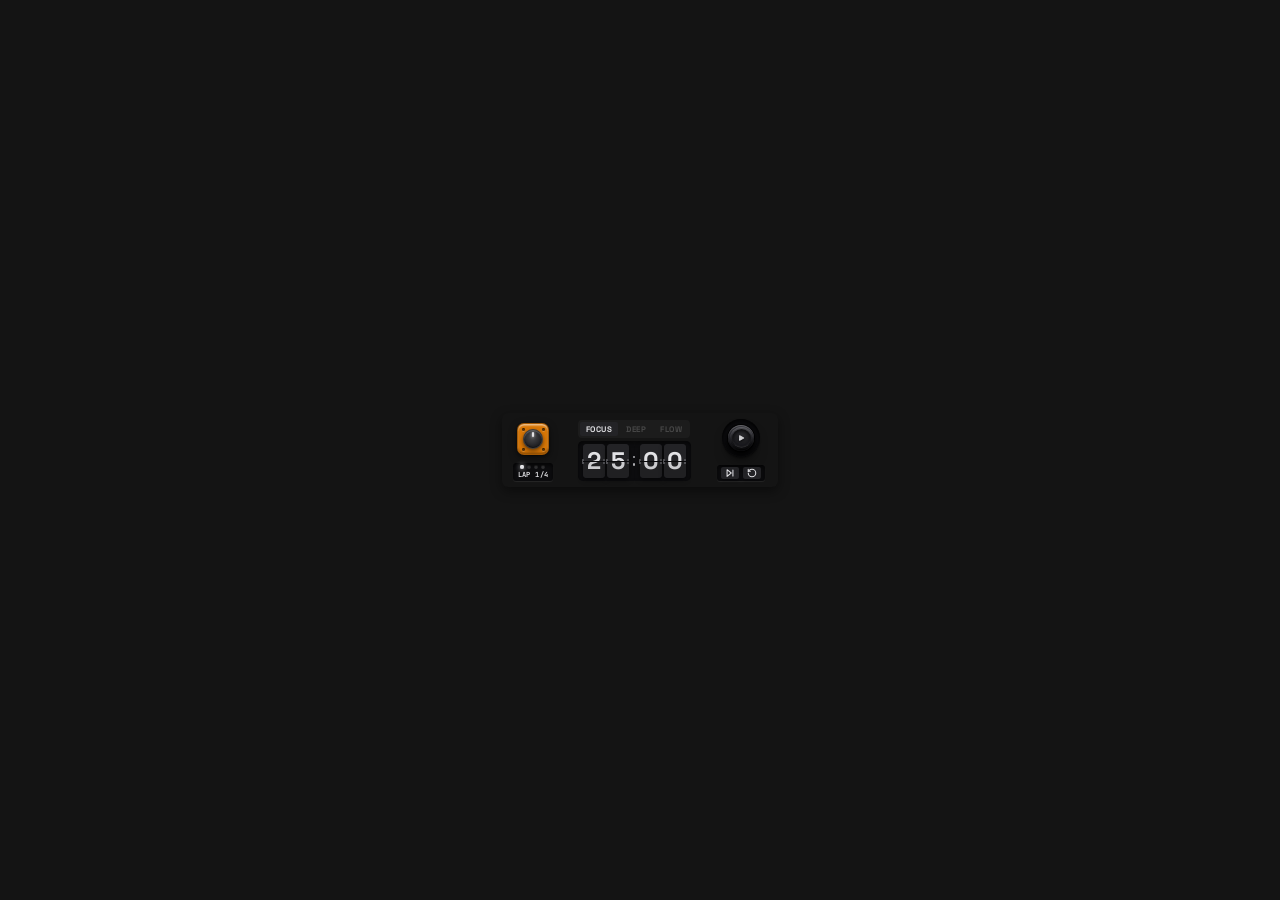
==== commit a3f96df9: "feat: initialize Chronos Pomodoro timer plugin with Web Audio engine and split-flap UI" ====
--- a/client/index.html
+++ b/client/index.html
@@ -44,8 +44,7 @@
       <!-- ZONE A: Modular Squircle Rotary & Inset Lap Channel -->
       <div class="kronos-zone zone-left">
         <!-- Modular Squircle Rotary (Settings Launcher) -->
-        <button id="kronos-crown-btn" class="squircle-modular-trigger" aria-label="Open Session Vault"
-          title="Open Session Vault">
+        <button id="kronos-crown-btn" class="squircle-modular-trigger" aria-label="Open Session Vault">
           <span class="squircle-bolt tl"></span>
           <span class="squircle-bolt tr"></span>
           <span class="squircle-bolt bl"></span>
@@ -72,8 +71,8 @@
         <!-- 3-Way Mode Switcher -->
         <div class="mode-selector-strip" id="mode-selector-strip">
           <button class="mode-tab-btn active" data-mode="focus">FOCUS</button>
-          <button class="mode-tab-btn" data-mode="short_break">SHORT</button>
-          <button class="mode-tab-btn" data-mode="long_break">LONG</button>
+          <button class="mode-tab-btn" data-mode="short_break">DEEP</button>
+          <button class="mode-tab-btn" data-mode="long_break">FLOW</button>
         </div>
 
         <!-- Mechanical Split-Flap Clock Display -->
@@ -135,8 +134,7 @@
           </svg>
 
           <!-- Tactile Push-Button Trigger -->
-          <button id="kronos-toggle-btn" class="tactile-round-btn play-pause-trigger" aria-label="Start or Pause Timer"
-            title="Start or Pause Timer">
+          <button id="kronos-toggle-btn" class="tactile-round-btn play-pause-trigger" aria-label="Start or Pause Timer">
             <span class="btn-face">
               <!-- Play Icon (shown when stopped) — soft-cornered, optically centred (centroid on 12,12) -->
               <svg class="icon-glyph glyph-play" width="12" height="12" viewBox="0 0 24 24" fill="currentColor"
@@ -155,14 +153,14 @@
 
         <!-- Inset Micro Actions Box Container -->
         <div class="micro-actions">
-          <button id="kronos-skip-btn" class="micro-icon-btn" aria-label="Complete or Skip Lap" title="Skip Lap">
+          <button id="kronos-skip-btn" class="micro-icon-btn" aria-label="Complete or Skip Lap">
             <svg width="10" height="10" viewBox="0 0 24 24" fill="none" stroke="currentColor" stroke-width="2.5"
               stroke-linecap="round" stroke-linejoin="round">
               <polygon points="5 4 15 12 5 20 5 4"></polygon>
               <line x1="19" y1="5" x2="19" y2="19"></line>
             </svg>
           </button>
-          <button id="kronos-reset-btn" class="micro-icon-btn" aria-label="Reset Timer" title="Reset Timer">
+          <button id="kronos-reset-btn" class="micro-icon-btn" aria-label="Reset Timer (Ctrl+Click to Reset Lap)">
             <svg width="10" height="10" viewBox="0 0 24 24" fill="none" stroke="currentColor" stroke-width="2.5"
               stroke-linecap="round" stroke-linejoin="round">
               <path d="M3 12a9 9 0 1 0 9-9 9.75 9.75 0 0 0-6.74 2.74L3 8"></path>
--- a/client/css/styles.css
+++ b/client/css/styles.css
@@ -963,7 +963,7 @@
   background: var(--bg-card);
   border: 1px solid rgba(255, 255, 255, 0.12);
   color: var(--text-active);
-  font-size: 8.5px;
+  font-size: 9.5px;
   font-family: var(--font-mono);
   font-weight: 700;
   text-transform: uppercase;
@@ -1031,7 +1031,7 @@
 .tab-count-badge {
   background: var(--bg-panel);
   color: var(--text-body);
-  font-size: 8.5px;
+  font-size: 9.5px;
   padding: 1px 4px;
   border-radius: 3px;
   font-weight: 600;
@@ -1078,7 +1078,7 @@
 
 .metric-lbl {
   display: block;
-  font-size: 7.5px;
+  font-size: 8.5px;
   font-weight: 600;
   letter-spacing: 0.08em;
   color: var(--text-muted);
@@ -1167,7 +1167,7 @@
 }
 
 .card-duration-badge {
-  font-size: 8.5px;
+  font-size: 9.5px;
   font-family: var(--font-mono);
   font-weight: 600;
   padding: 1.5px 5px;
@@ -1227,6 +1227,182 @@
   background: var(--bg-input);
 }
 
+.card-duration-edit {
+  display: flex;
+  align-items: center;
+  gap: 2px;
+  background: var(--bg-input);
+  padding: 1.5px 5px;
+  border-radius: 2px;
+  font-family: var(--font-mono);
+  font-size: 9.5px;
+  font-weight: 600;
+  color: var(--text-body);
+}
+
+.card-duration-edit.focus {
+  color: var(--accent-amber);
+}
+
+.session-duration-input {
+  width: 22px;
+  background: transparent;
+  border: none !important;
+  outline: none !important;
+  color: inherit;
+  font-family: inherit;
+  font-size: inherit;
+  font-weight: 700;
+  text-align: right;
+  padding: 0;
+  -moz-appearance: textfield;
+  appearance: textfield;
+}
+
+.session-duration-input::-webkit-outer-spin-button,
+.session-duration-input::-webkit-inner-spin-button {
+  -webkit-appearance: none !important;
+  margin: 0 !important;
+}
+
+.card-duration-unit {
+  font-size: 8.5px;
+  opacity: 0.85;
+  letter-spacing: 0.04em;
+}
+
+/* Session Tags Strip & Resume */
+.card-tags-row {
+  display: flex;
+  align-items: center;
+  justify-content: space-between;
+  gap: 6px;
+  margin-top: 2px;
+}
+
+.tags-scroll-strip {
+  display: flex;
+  align-items: center;
+  gap: 4px;
+  flex-wrap: wrap;
+  flex: 1;
+}
+
+.tag-chip {
+  display: inline-flex;
+  align-items: center;
+  gap: 3px;
+  background: var(--bg-input);
+  border-radius: 2px;
+  padding: 1.5px 5px;
+  font-family: var(--font-sans);
+  font-size: 8.5px;
+  font-weight: 600;
+  color: var(--text-body);
+  letter-spacing: 0.02em;
+  transition: all 100ms ease;
+}
+
+.tag-chip:hover {
+  background: var(--bg-hover);
+  color: var(--text-active);
+}
+
+.tag-name-edit {
+  border: none;
+  background: transparent;
+  outline: none;
+  font-family: inherit;
+  font-size: inherit;
+  font-weight: inherit;
+  color: inherit;
+  padding: 0;
+  max-width: 90px;
+}
+
+.tag-del-btn {
+  background: transparent;
+  border: none !important;
+  color: var(--text-dim);
+  cursor: pointer;
+  padding: 0 1px;
+  font-size: 10px;
+  line-height: 1;
+  display: inline-flex;
+  align-items: center;
+}
+
+.tag-del-btn:hover {
+  color: #ef4444;
+}
+
+.add-tag-btn {
+  background: transparent;
+  border: 1px dashed #3a3a3e !important;
+  color: var(--text-dim);
+  border-radius: 2px;
+  padding: 1px 5px;
+  font-family: var(--font-sans);
+  font-size: 8.5px;
+  font-weight: 600;
+  cursor: pointer;
+  transition: all 120ms ease;
+}
+
+.add-tag-btn:hover {
+  border-color: var(--accent-amber) !important;
+  color: var(--accent-amber);
+}
+
+.tag-inline-input {
+  width: 55px;
+  background: var(--bg-input);
+  border: 1px solid var(--accent-amber) !important;
+  border-radius: 2px;
+  color: var(--text-active);
+  font-family: var(--font-sans);
+  font-size: 8.5px;
+  padding: 1px 4px;
+  outline: none;
+}
+
+.card-resume-btn {
+  display: inline-flex;
+  align-items: center;
+  gap: 3px;
+  background: transparent;
+  border: 1px solid #333338 !important;
+  color: var(--accent-amber);
+  border-radius: 2px;
+  padding: 1.5px 6px;
+  font-family: var(--font-grotesk);
+  font-size: 8px;
+  font-weight: 700;
+  letter-spacing: 0.04em;
+  cursor: pointer;
+  transition: all 120ms ease;
+  white-space: nowrap;
+  flex-shrink: 0;
+}
+
+.card-resume-btn:hover {
+  background: var(--accent-amber);
+  color: #121212;
+  border-color: var(--accent-amber) !important;
+}
+
+.pref-select {
+  background: var(--bg-input);
+  color: var(--text-active);
+  border: 1px solid #333338 !important;
+  border-radius: 3px;
+  font-family: var(--font-sans);
+  font-size: 10px;
+  padding: 3px 6px;
+  outline: none;
+  cursor: pointer;
+}
+
 .vault-footer-export {
   padding: 8px 12px;
   background: var(--bg-panel);
@@ -1293,6 +1469,8 @@
   display: flex;
   flex-direction: column;
   gap: 2px;
+  flex: 1;
+  min-width: 0;
 }
 
 .card-title {
@@ -1300,20 +1478,26 @@
   font-weight: 700;
   letter-spacing: 0.08em;
   color: var(--text-body);
+  white-space: nowrap;
+  overflow: hidden;
+  text-overflow: ellipsis;
 }
 
 .card-sub {
-  font-size: 8.5px;
+  font-size: 9.5px;
   color: var(--text-muted);
-}
-
-/* Interactive Timeframe Segment Control */
+  white-space: nowrap;
+}
+
+/* Interactive Timeframe Segment Control — Stable, Permanent Fixed Layout */
 .timeframe-group {
   display: flex;
   background: var(--bg-input);
   border-radius: 4px;
   padding: 2px;
   gap: 2px;
+  flex-shrink: 0;
+  margin-left: auto;
 }
 
 .tf-btn {
@@ -1323,11 +1507,14 @@
   font-family: var(--font-sans);
   font-size: 9px;
   font-weight: 600;
-  padding: 3px 7px;
+  padding: 3px 0;
+  width: 50px;
+  text-align: center;
   border-radius: 3px;
   cursor: pointer;
-  transition: all 120ms ease;
+  transition: none !important;
   line-height: 1;
+  box-sizing: border-box;
 }
 
 .tf-btn:hover {
@@ -1337,7 +1524,7 @@
 .tf-btn.active {
   background: var(--accent-amber);
   color: #121212;
-  font-weight: 700;
+  font-weight: 600;
 }
 
 /* Dynamic Bar Chart */
@@ -1363,8 +1550,9 @@
 }
 
 .chart-val {
-  font-size: 8px;
+  font-size: 9px;
   font-family: var(--font-mono);
+  font-weight: 600;
   color: var(--text-muted);
   line-height: 1;
   margin-bottom: 2px;
@@ -1372,7 +1560,7 @@
 
 .chart-bar-wrap {
   width: 100%;
-  max-width: 16px;
+  max-width: 26px;
   height: 52px;
   display: flex;
   align-items: flex-end;
@@ -1398,7 +1586,7 @@
 }
 
 .col-day {
-  font-size: 8.5px;
+  font-size: 9.5px;
   font-family: var(--font-mono);
   color: var(--text-muted);
   font-weight: 600;
@@ -1504,7 +1692,7 @@
 }
 
 .group-title {
-  font-size: 8.5px;
+  font-size: 9.5px;
   font-weight: 700;
   letter-spacing: 0.08em;
   color: var(--text-muted);
@@ -1554,6 +1742,63 @@
   font-weight: 600;
   text-align: center;
   outline: none;
+  -moz-appearance: textfield;
+  appearance: textfield;
+}
+
+.stepper-input input::-webkit-outer-spin-button,
+.stepper-input input::-webkit-inner-spin-button,
+input[type="number"]::-webkit-outer-spin-button,
+input[type="number"]::-webkit-inner-spin-button {
+  -webkit-appearance: none !important;
+  margin: 0 !important;
+}
+
+input[type="number"] {
+  -moz-appearance: textfield;
+  appearance: textfield;
+}
+
+.volume-control-box {
+  display: flex;
+  align-items: center;
+  gap: 8px;
+}
+
+.pref-slider {
+  -webkit-appearance: none;
+  appearance: none;
+  width: 100px;
+  height: 4px;
+  background: var(--bg-input);
+  border-radius: 2px;
+  outline: none;
+  cursor: pointer;
+}
+
+.pref-slider::-webkit-slider-thumb {
+  -webkit-appearance: none;
+  appearance: none;
+  width: 12px;
+  height: 12px;
+  border-radius: 50%;
+  background: var(--accent-amber);
+  cursor: pointer;
+  transition: transform 80ms ease;
+  border: none;
+}
+
+.pref-slider::-webkit-slider-thumb:hover {
+  transform: scale(1.15);
+}
+
+.volume-val {
+  font-family: var(--font-mono);
+  font-size: 10px;
+  font-weight: 600;
+  color: var(--text-muted);
+  width: 32px;
+  text-align: right;
 }
 
 .pref-toggle {
@@ -1655,7 +1900,7 @@
   padding: 12px 14px 10px;
   background: var(--bg-base);
   display: flex;
-  align-items: flex-start;
+  align-items: center;
   justify-content: space-between;
   gap: 12px;
   border-bottom: 1px solid rgba(255, 255, 255, 0.04);
@@ -1663,7 +1908,7 @@
 
 .themes-count-tag {
   font-family: var(--font-mono);
-  font-size: 8.5px;
+  font-size: 9.5px;
   font-weight: 700;
   text-transform: uppercase;
   letter-spacing: 0.08em;
